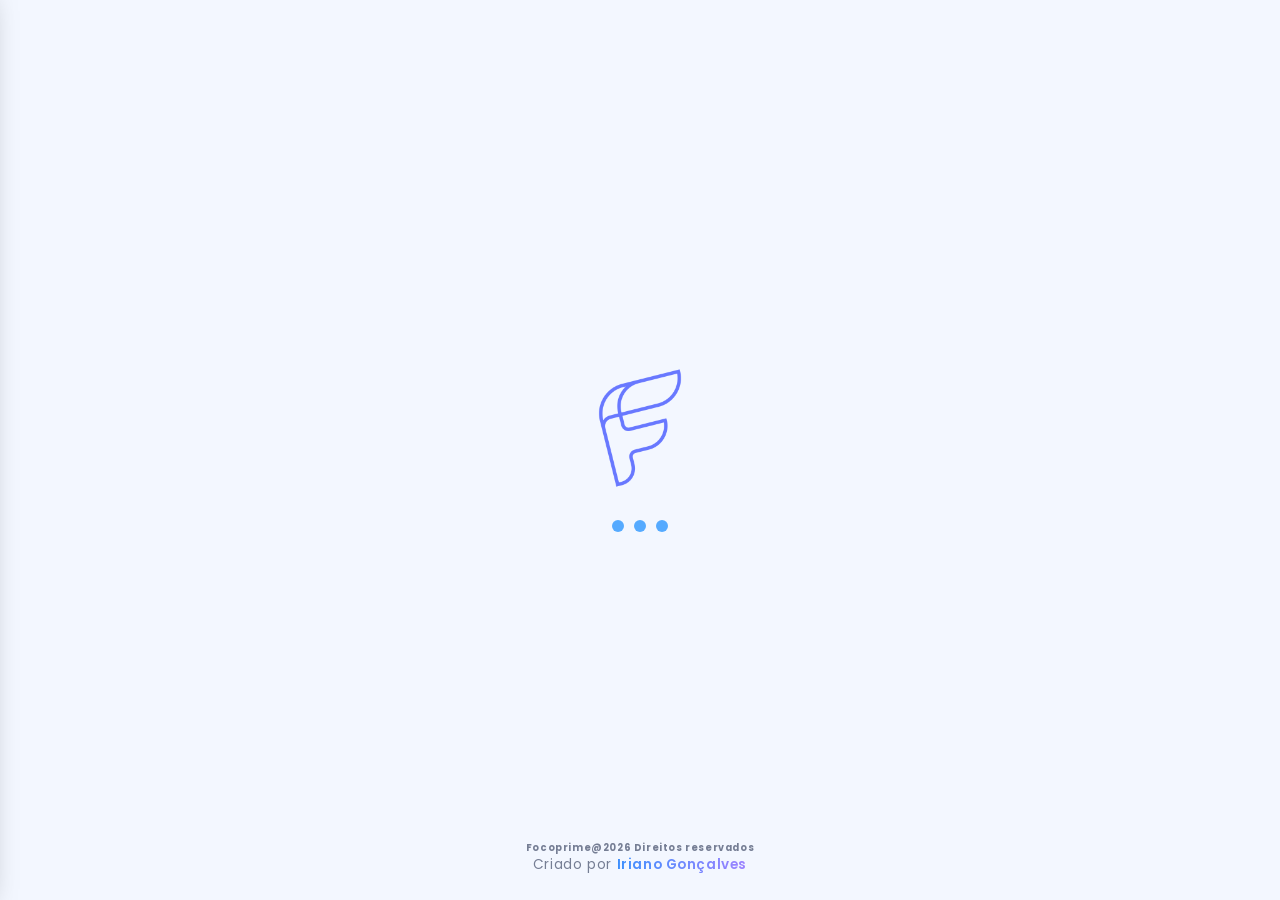
==== public/index.html @ 3df41110 "Update index.html" ====
<!DOCTYPE html>
<!-- Coding By focoprime - www.focoprime.online  -->
<html lang="pt">

<head>
  <meta charset="UTF-8" />
  <meta http-equiv="X-UA-Compatible" content="IE=edge">
  <meta name="viewport" content="width=device-width, initial-scale=1.0" />
  <title>Focoprime AI</title>
  <!-- Favicon -->
  <link rel="icon" href="images/favicon.png" type="image/png">
  <link rel="apple-touch-icon" href="images/favicon.png">
  <!--- pwa progressive web app -->
  <link rel="manifest" href="manifest.json">
  <meta name="theme-color" content="#2563eb">
  <!-- SEO + IA -->
  <meta name="description" content="FocoPrime IA é um assistente escolar inteligente criado em Moçambique para ajudar alunos com estudos, exames e aprendizagem personalizada.">
  <!-- Open Graph -->
  <meta property="og:type" content="website">
  <meta property="og:title" content="FocoPrime IA – Assistente Escolar Inteligente">
  <meta property="og:description" content="Assistente escolar criado em Moçambique para ajudar alunos com estudos, exames e aprendizagem personalizada.">
  <meta property="og:image" content="https://ai-focoprime.online/images/Preview.png">
  <meta property="og:url" content="https://ai-focoprime.online">
  <meta property="og:site_name" content="FocoPrime IA">
  <!-- Twitter / X -->
  <meta name="twitter:card" content="summary_large_image">
  <meta name="twitter:title" content="FocoPrime IA – Assistente Escolar Inteligente">
  <meta name="twitter:description" content="Aprenda melhor com a FocoPrime IA, um assistente educacional inteligente feito para estudantes.">
  <meta name="twitter:image" content="https://ai-focoprime.online/images/Preview.png">
  <!-- Anúncios do Mondiad -->
  <script async src="https://ss.mrmnd.com/ctatic/6e30348f-197b-4bac-986f-eaf7ec7bd707.js"></script>
  <!-- Linking Google Fonts For Icons -->
  <link rel="stylesheet" href="https://fonts.googleapis.com/css2?family=Material+Symbols+Rounded:opsz,wght,FILL,GRAD@32,400,0,0" />
  <link rel="stylesheet" href="style.css" />
  <link rel="stylesheet" href="https://cdnjs.cloudflare.com/ajax/libs/font-awesome/6.4.0/css/all.min.css">
  <link rel="stylesheet" href="https://cdnjs.cloudflare.com/ajax/libs/font-awesome/7.0.1/css/all.min.css" integrity="sha512-2SwdPD6INVrV/lHTZbO2nodKhrnDdJK9/kg2XD1r9uGqPo1cUbujc+IYdlYdEErWNu69gVcYgdxlmVmzTWnetw==" crossorigin="anonymous" referrerpolicy="no-referrer" />
  <!--- Link do remixicon -->
  <link href="https://cdn.jsdelivr.net/npm/remixicon@4.6.0/fonts/remixicon.css" rel="stylesheet">
  <!-- Prism.js -->
  <link rel="stylesheet" href="https://cdn.jsdelivr.net/npm/prismjs/themes/prism-tomorrow.min.css">
  <script src="https://cdn.jsdelivr.net/npm/prismjs/prism.min.js"></script>
  
  <!--- estilos css --->
  <link rel="stylesheet" href="estilos/header.css">
  <link rel="stylesheet" href="estilos/modelos.css">
  <link rel="stylesheet" href="estilos/estilos.css">
  <link rel="stylesheet" href="estilos/historias.css">
  <link rel="stylesheet" href="estilos/upgrade.css">
  <link rel="stylesheet" href="estilos/login.css">
  <link rel="stylesheet" href="estilos/sidebar.css">
  <link rel="stylesheet" href="estilos/promo.css">
  <link rel="stylesheet" href="estilos/codebloco.css">
  <link rel="stylesheet" href="estilos/userpainel.css">
  <link rel="stylesheet" href="estilos/groups.css">

  <!-- Linguagens principais -->
  <link rel="preconnect" href="https://cdnjs.cloudflare.com">
  <link rel="preconnect" href="https://cdn.jsdelivr.net">
</head>

<body>
  <!--- TOP UP BAR CABEÇALHO  --->
  
  
  <!--- CABEÇALHO FOCOPRIME  --->
  <div id="header"></div>
  
  <!--- USER PAINEL --->
  <div id="userPanelContainer"></div>
  
  <div class="container">
    
    <!--- APK RECOMENDAÇÃO  --->
    <div id="appInstallBar"></div>
    
    <div id="loginheader"></div>
    <div id="modelUsageBadge"></div>
    
    <!---======= UPGRADE MODE ====== --->
    <div id="upgradeModal" class="upgrade-modal">
      <div class="upgrade-box">
        <button class="upgrade-close" id="closeUpgrade">&times;</button>
        <!--- upgrade logótipo e ícone --->
        <div class="upgrade-header">
          <span class="upgrade-logo">
            <svg xmlns="http://www.w3.org/2000/svg"
            fill="currentColor" viewBox="0 0 24 24" >
              <!-- focoprime chat ia svg --->
              <path d="M17.31 14H9.72L5.95 2.68A1 1 0 0 0 5 2H2v2h2.28l3.54 10.63A2 2 0 0 0 9.72 16h7.59a2 2 0 0 0 1.87-1.3l2.76-7.35-1.87-.7zM10 18a2 2 0 1 0 0 4 2 2 0 1 0 0-4m7 0a2 2 0 1 0 0 4 2 2 0 1 0 0-4"></path><path d="m11.71 7.29-1.42 1.42 2.71 2.7 4.71-4.7-1.42-1.42L13 8.59z"></path>
            </svg>
          </span>
          <!--- parte do título  --->
          <div class="upgrade-title">
            <h2>Upgrade para</h2>
            <span class="pro-badge">PRO</span>
          </div>
          <!--- descrição  --->
          <p>Desbloqueie recursos avançados da FocoPrime IA e tenha acesso total a focoprime</p>
        </div>
        <!--- recursos  --->
        <ul class="upgrade-features">
          <li>
            <span class="material-symbols-rounded">image</span>
            Fotos ilimitadas
          </li>
          <li>
            <span class="material-symbols-rounded">all_inclusive</span>
            Mensagens ilimitadas
          </li>
          <li>
            <span class="material-symbols-rounded">record_voice_over</span>
            Explicação por voz
          </li>
          <li>
            <span class="material-symbols-rounded">spellcheck</span>
            Resolução de textos
          </li>
          <li>
            <span class="material-symbols-rounded">hub</span>
            Modelos ilimitados
          </li>
        </ul>
        <!--- botão do upgrade --->
        <button class="upgrade-btn">
          <span class="material-symbols-rounded">
            <svg xmlns="http://www.w3.org/2000/svg" width="24" height="24"
            fill="currentColor" viewBox="0 0 24 24" >
              <!--- focoprime iriano 2026 ícone  --->
              <path d="M20.33 3.06a1 1 0 0 0-1.11.32L16 7.4l-3.22-4.02c-.38-.47-1.18-.47-1.56 0L8 7.4 4.78 3.38c-.27-.33-.71-.46-1.11-.32S3 3.58 3 4v15c0 1.1.9 2 2 2h14c1.1 0 2-.9 2-2V4c0-.42-.27-.8-.67-.94M7.22 9.63c.38.47 1.18.47 1.56 0L12 5.61l3.22 4.02c.38.47 1.18.47 1.56 0L19 6.86v8.15H5V6.85l2.22 2.77ZM5 19.01v-2h14v2z"></path>
            </svg>
          </span>
          Fazer Upgrade Agora
        </button>
        <!--- nota focoprime (baixo) --->
        <span class="upgrade-note">
          Cancelar quando quiser • Seguro • Rápido
        </span>
      </div>
    </div>
    <!--- ====== FINAL DO POPUP (UPGRADE) ====--->
    
    <!--- ====== MODELO SELETOR MODAL ======== --->
    <div id="modelModal" class="model-modal">
      <div class="model-box">
        <!--- selecionado de modelo título --->
        <h3 class="model-title">Selecionar modelo</h3>
        <!--- lista dos modelos --->
        <div class="model-list">
          <!--- modelo v3.5 lite --->
          <div class="model-item" data-model="v3.5">
            <div class="model-info">
              <strong>FocoPrime V3.5</strong>
              <span class="badge free">Grátis</span>
            </div>
          </div>
          <!--- modelo v4.0 crack --->
          <div class="model-item" data-model="v4.0">
            <div class="model-info">
              <strong>FocoPro V4.0</strong>
              <span class="badge free">Grátis</span>
            </div>
          </div>
          <!--- modelo v5.0 premium --->
          <div class="model-item premium" data-model="v5.0">
            <div class="model-info">
              <strong>FocoPremium V5.0</strong>
              <span class="badge premium-badge">Premium</span>
            </div>
          </div>
        </div>
      </div>
    </div>
    <!--- ========= FECHAMENTO DO SELETOR ========== --->
    
    <!--- ====== LOADER DE ENTRADA ====== --->
    <div id="ai-loader" class="ai-loader">
      <div class="loader-logo">
        <img src="images/entrada.png" alt="FocoPrime" />
      </div>
      <div class="loader-dots">
        <span></span>
        <span></span>
        <span></span>
      </div>
      <!--- Assinatura --->
      <div class="loader-signature">
        Criado por <strong>Iriano Gonçalves</strong>
      </div>
      <div class="loader-parag">
        <strong>Focoprime@2026 Direitos reservados</strong>
      </div>
    </div>
    <!--- ========== FECHAMENTO =========== --->
    
    <!--- ====== MENU SIDEBAR PRINCIPAL ====== --->
    <div id="sideMenu" class="side-menu">
      <!--- lista do sidebar --->
      <ul class="side-menu-list">
        <li class="side-item" id="newChatBtn">
          <span class="material-symbols-rounded"><i class="ri-chat-smile-ai-fill"></i></span>
          <span>Nova</span>
        </li>
        <!--- historias  --->
        <li class="side-item" id="openHistoryBtn">
          <span class="material-symbols-rounded">
            <svg xmlns="http://www.w3.org/2000/svg" width="24" height="24"
            fill="currentColor" viewBox="0 0 24 24" >
              <!--- ícone focoprime (historias) --->
              <path d="M21.21 8.11c-.25-.59-.56-1.16-.92-1.7-.36-.53-.77-1.03-1.22-1.48s-.95-.86-1.48-1.22c-.54-.36-1.11-.67-1.7-.92-.6-.26-1.24-.45-1.88-.58-1.31-.27-2.72-.27-4.03 0-.64.13-1.27.33-1.88.58-.59.25-1.16.56-1.7.92-.53.36-1.03.77-1.48 1.22-.17.17-.32.35-.48.52L1.99 3v6h6L5.86 6.87c.15-.18.31-.36.48-.52.36-.36.76-.69 1.18-.98.43-.29.89-.54 1.36-.74.48-.2.99-.36 1.5-.47 1.05-.21 2.18-.21 3.23 0 .51.11 1.02.26 1.5.47.47.2.93.45 1.36.74.42.29.82.62 1.18.98s.69.76.98 1.18c.29.43.54.89.74 1.36.2.48.36.99.47 1.5.11.53.16 1.07.16 1.61a7.85 7.85 0 0 1-.63 3.11c-.2.47-.45.93-.74 1.36-.29.42-.62.82-.98 1.18s-.76.69-1.18.98c-.43.29-.89.54-1.36.74-.48.2-.99.36-1.5.47-1.05.21-2.18.21-3.23 0a8 8 0 0 1-1.5-.47c-.47-.2-.93-.45-1.36-.74-.42-.29-.82-.62-1.18-.98s-.69-.76-.98-1.18c-.29-.43-.54-.89-.74-1.36-.2-.48-.36-.99-.47-1.5A8 8 0 0 1 3.99 12h-2c0 .68.07 1.35.2 2.01.13.64.33 1.27.58 1.88.25.59.56 1.16.92 1.7.36.53.77 1.03 1.22 1.48s.95.86 1.48 1.22c.54.36 1.11.67 1.7.92.6.26 1.24.45 1.88.58.66.13 1.33.2 2.01.2s1.36-.07 2.01-.2c.64-.13 1.27-.33 1.88-.58.59-.25 1.16-.56 1.7-.92.53-.36 1.03-.77 1.48-1.22s.86-.95 1.22-1.48c.36-.54.67-1.11.92-1.7.26-.6.45-1.24.58-1.88.13-.66.2-1.34.2-2.01s-.07-1.35-.2-2.01c-.13-.64-.33-1.27-.58-1.88Z"/><path d="M11 7v6h6v-2h-4V7z"/>
            </svg>
          </span>
          <span>Histórico</span>
        </li>
        <!--- texte Inteligentes--->
        <li class="side-item texte">
          <span class="material-symbols-rounded">
            <svg xmlns="http://www.w3.org/2000/svg" width="24" height="24"
            fill="currentColor" viewBox="0 0 24 24" >
              <!--- ícone focoprime  --->
              <path d="m21.09,7.33c1.22-1.22,1.22-3.2,0-4.41-1.22-1.22-3.2-1.22-4.41,0L7.8,11.78c-.71.06-1.41.27-2.01.64-1.17.72-1.81,1.89-1.81,3.29,0,.3.02.59.04.86.08,1.03.11,1.42-1.47,2.21-.32.16-.53.47-.55.82-.02.35.14.69.43.89,1,.69,2.76,1.49,4.62,1.49,1.35,0,2.74-.42,3.92-1.6,1.12-1.12,1.71-2.85,1.55-4.49l8.56-8.56Zm-3-3c.44-.44,1.15-.44,1.59,0s.44,1.15,0,1.58l-7.86,7.86c-.4-.63-.96-1.15-1.65-1.52l7.92-7.92Zm-8.53,14.64c-1.44,1.44-3.31,1.1-4.58.61,1.09-.98,1.13-1.99,1.04-3.16-.02-.22-.04-.46-.04-.71,0-.7.29-1.23.86-1.59.68-.42,1.66-.49,2.31-.16.65.32.99.81,1.18,1.28l-.05.05.1.1c.05.16.09.32.12.47.18,1.09-.22,2.37-.96,3.11Z"/><path d="m2.32,6.49l2.21.98.98,2.21c.09.19.28.32.49.32s.4-.12.49-.32l.98-2.21,2.21-.98c.19-.09.32-.28.32-.49s-.12-.4-.32-.49l-2.21-.98-.98-2.21c-.08-.19-.27-.32-.48-.32-.21-.02-.4.12-.49.31l-.99,2.14-2.23,1.07c-.19.09-.3.28-.3.49s.13.39.32.48Z"/><path d="m21.76,18.63l-1.66-.74-.74-1.66c-.06-.14-.21-.24-.36-.24-.16-.01-.3.09-.37.23l-.74,1.6-1.67.8c-.14.07-.23.21-.23.37,0,.16.1.3.24.36l1.66.74.74,1.66c.06.14.21.24.37.24s.3-.09.37-.24l.74-1.66,1.66-.74c.14-.06.24-.21.24-.37s-.09-.3-.24-.37Z"/>
            </svg>
          </span>
          <span>Textes</span>
        </li>
        <!--- Definições --->
        <li class="side-item">
          <span class="material-symbols-rounded">
            <svg  xmlns="http://www.w3.org/2000/svg" width="24" height="24"  
            fill="currentColor" viewBox="0 0 24 24" >
              <!--Boxicons v3.0.8 https://boxicons.com | License  https://docs.boxicons.com/free-->
              <path d="M20 3H4c-1.1 0-2 .9-2 2v14c0 1.1.9 2 2 2h16c1.1 0 2-.9 2-2V5c0-1.1-.9-2-2-2M9.54 9 6.87 5h2.6l2.67 4zm5 0-2.67-4h2.6l2.67 4zM4 5h.46l2.67 4H4zm0 14v-8h16V9h-.46l-2.67-4H20v14z"></path><path d="m10 18 5-3-5-3z"></path>
            </svg>
          </span>
          <span>videos</span>
        </li>
        <!--- novidades --->
        <li class="side-item" onclick="location.href='news/news.html'">
          <span class="material-symbols-rounded">
            <svg xmlns="http://www.w3.org/2000/svg" width="24" height="24"
            fill="currentColor" viewBox="0 0 24 24" >
              <!--- ícone focoprime --->
              <path d="M18.5 10H22v2h-3.5zm.05-1.17 1.5-1 1.5-1L21 6l-.55-.83-1.5 1-1.5 1L18 8zm0 4.34L18 14l-.55.83 1.5 1 1.5 1L21 16l.55-.83-1.5-1zM15 8.18V4c0-.37-.2-.71-.53-.88s-.72-.15-1.03.05L7.69 7h-1.7c-2.21 0-4 1.79-4 4 0 1.52.86 2.82 2.1 3.5l1.94 6.77 1.92-.55-1.64-5.73h1.37l5.75 3.83c.17.11.36.17.55.17.16 0 .32-.04.47-.12.33-.17.53-.51.53-.88v-4.18c1.16-.41 2-1.51 2-2.82s-.84-2.4-2-2.82Zm-2 7.95-4.45-2.96A1 1 0 0 0 8 13H6c-1.1 0-2-.9-2-2s.9-2 2-2h2c.2 0 .39-.06.55-.17L13 5.87z"></path>
            </svg>
          </span>
          <span>Novidades</span>
        </li>
      </ul>
      <!--- botão de definições --->
      <button id="sideLogoutBtn" class="logout-btn side-logout" class="side-menu-footer">
        <span class="material-symbols-rounded">
          <svg  xmlns="http://www.w3.org/2000/svg" width="24" height="24"  
          fill="currentColor" viewBox="0 0 24 24" >
            <!--- focoprime iriano icones www.ai-focoprime.online --->
            <path d="M12 8c-2.21 0-4 1.79-4 4s1.79 4 4 4 4-1.79 4-4-1.79-4-4-4m0 6c-1.08 0-2-.92-2-2s.92-2 2-2 2 .92 2 2-.92 2-2 2"></path><path d="m20.42 13.4-.51-.29c.05-.37.08-.74.08-1.11s-.03-.74-.08-1.11l.51-.29c.96-.55 1.28-1.78.73-2.73l-1-1.73a2.006 2.006 0 0 0-2.73-.73l-.53.31c-.58-.46-1.22-.83-1.9-1.11v-.6c0-1.1-.9-2-2-2h-2c-1.1 0-2 .9-2 2v.6c-.67.28-1.31.66-1.9 1.11l-.53-.31c-.96-.55-2.18-.22-2.73.73l-1 1.73c-.55.96-.22 2.18.73 2.73l.51.29c-.05.37-.08.74-.08 1.11s.03.74.08 1.11l-.51.29c-.96.55-1.28 1.78-.73 2.73l1 1.73c.55.95 1.77 1.28 2.73.73l.53-.31c.58.46 1.22.83 1.9 1.11v.6c0 1.1.9 2 2 2h2c1.1 0 2-.9 2-2v-.6a8.7 8.7 0 0 0 1.9-1.11l.53.31c.95.55 2.18.22 2.73-.73l1-1.73c.55-.96.22-2.18-.73-2.73m-2.59-2.78c.11.45.17.92.17 1.38s-.06.92-.17 1.38a1 1 0 0 0 .47 1.11l1.12.65-1 1.73-1.14-.66c-.38-.22-.87-.16-1.19.14-.68.65-1.51 1.13-2.38 1.4-.42.13-.71.52-.71.96v1.3h-2v-1.3c0-.44-.29-.83-.71-.96-.88-.27-1.7-.75-2.38-1.4a1.01 1.01 0 0 0-1.19-.15l-1.14.66-1-1.73 1.12-.65c.39-.22.58-.68.47-1.11-.11-.45-.17-.92-.17-1.38s.06-.93.17-1.38A1 1 0 0 0 5.7 9.5l-1.12-.65 1-1.73 1.14.66c.38.22.87.16 1.19-.14.68-.65 1.51-1.13 2.38-1.4.42-.13.71-.52.71-.96v-1.3h2v1.3c0 .44.29.83.71.96.88.27 1.7.75 2.38 1.4.32.31.81.36 1.19.14l1.14-.66 1 1.73-1.12.65c-.39.22-.58.68-.47 1.11Z"></path>
          </svg>
        </span>
        <span>Sair</span>
      </button>
    </div>
    <!--- menu overlay --->
    <div id="menuOverlay" class="menu-overlay"></div>
    <!--- ====== FECHAMENTO DO SIDEMENU ===== --->
    
    <!--- ========== HISTÓRICO SIDEBAR ========== --->
    <div id="historySidebar" class="history-sidebar">
      <div class="history-header">
        <div class="search-wrapper">
          <input type="text" id="historySearch" placeholder="Pesquisar conversas...">
          <button class="search-icon">
            <!--- ícone svg de pesquisa --->
            <svg xmlns="http://www.w3.org/2000/svg" width="20" height="20" fill="currentColor" viewBox="0 0 24 24">
              <path d="M10 2a8 8 0 105.29 14.29l5.35 5.36 1.41-1.41-5.36-5.35A8 8 0 0010 2zm0 2a6 6 0 110 12 6 6 0 010-12z"/>
            </svg>
          </button>
          <!-- id -->
          <div id="userUsagePanel"></div>
        </div>
      </div>
      <div id="historyList" class="history-list"></div>
    </div>
    <div id="historyOverlay" class="history-overlay"></div>
    <!--- ============== FECHAMENTO DO HISTÓRICO ========= --->

    <!--- ====== APP HEADER ====== --->
    <div id="appheader"></div>
    <script>
      fetch("components/appheader.html")
      .then(res => res.text())
      .then(data => {
        document.getElementById("appheader").innerHTML = data;
      });
    </script>
    <!--- ====== FECHAMENTO DO APP HEADER ====== --->
    
    <!--- ====== LOGIN MODAL GOOGLE/EMAIL (REQUERIDO) ======= --->
    <div id="loginSuccessBar" class="login-success-bar">
      <i class="ri-check-line"></i>
      <span id="loginSuccessText">Login efetuado com sucesso!</span>
    </div>
    <!--- ===== LOGIN MODA POPUP ===== --->
    <div id="loginModal" class="login-modal">
      <div class="login-box">
        <!--- barra de erro profissional --->
        <div id="loginErrorBar" class="login-error-bar">
          <i class="ri-error-warning-fill"></i>
          <span id="loginErrorText">Erro ao iniciar sessão</span>
        </div>
        <!--- botão de fechar popUp --->
        <span class="login-close" id="closeLoginModal">
          <span class="material-symbols-rounded">close</span>
        </span>
        <!--- Cabeçalho --->
        <img src="images/Logo.png" class="login-logo" />
        <h2 id="loginTitle">Bem vindo a FocoPrime</h2>
        <p id="loginSubtitle">Entrar com a sua conta</p>
        <!--- ========== LOGIN VIEW ========== --->
        <div id="loginView">
          <div class="password-container">
            <input type="email" id="emailInput" placeholder="Email" class="input-premium">
            <input type="password" id="passwordInput" placeholder="Senha" class="input-premium">
            <i class="ri-eye-line password-toggle" id="toggleLoginPassword"></i>
          </div>
          <!--- Esqueceu a senha? --->
          <p class="forgot-password">
            <span id="forgotPasswordBtn">
              Esqueceu a senha?
            </span>
          </p>
          <!--- Botão de entrar --->
          <button id="emailLoginBtn" class="btn-premium">
            <svg  xmlns="http://www.w3.org/2000/svg" width="24" height="24"  
            fill="currentColor" viewBox="0 0 24 24" >
              <!--- Focoprime icones svg de email --->
              <path d="M20 4H4c-1.1 0-2 .9-2 2v12c0 1.1.9 2 2 2h16c1.1 0 2-.9 2-2V6c0-1.1-.9-2-2-2m0 2v.51l-8 6.22-8-6.22V6zM4 18V9.04l7.39 5.74c.18.14.4.21.61.21s.43-.07.61-.21L20 9.03v8.96H4Z"></path>
            </svg>
            Entrar com Email
          </button>
          <!--- Botão continuar com a Google --->
          <button id="googleLoginBtn" class="btn-google">
            <svg class="google-icon" viewBox="0 0 48 48" xmlns="http://www.w3.org/2000/svg">
              <path fill="#EA4335" d="M24 9.5c3.54 0 6.69 1.22 9.18 3.6l6.85-6.85C35.92 2.36 30.39 0 24 0 14.61 0 6.43 5.4 2.39 13.29l7.98 6.2C12.19 13.24 17.66 9.5 24 9.5z"/>
              <path fill="#4285F4" d="M46.1 24.5c0-1.64-.15-3.21-.43-4.73H24v9.02h12.4c-.53 2.87-2.14 5.31-4.56 6.95l7.08 5.5C43.96 37.01 46.1 31.33 46.1 24.5z"/>
              <path fill="#FBBC05" d="M10.37 28.49c-.48-1.44-.75-2.98-.75-4.49s.27-3.05.75-4.49l-7.98-6.2C.86 16.53 0 20.13 0 24s.86 7.47 2.39 10.69l7.98-6.2z"/>
              <path fill="#34A853" d="M24 48c6.39 0 11.75-2.11 15.67-5.74l-7.08-5.5c-1.97 1.32-4.49 2.09-8.59 2.09-6.34 0-11.81-3.74-13.63-9.99l-7.98 6.2C6.43 42.6 14.61 48 24 48z"/>
            </svg>
            Continuar com Google
          </button>
          <!--- Ainda não tens conta? --->
          <p class="switch-text">
            Ainda não tens conta?
            <span id="showRegister">Criar conta</span>
          </p>
        </div>
        <!---=============== REGISTER VIEW ============--->
        <div id="registerView" style="display: none;">
          <!--- Avatar Upload --->
          <div class="avatar-upload">
            <input type="file" id="photoInput" accept="image/*" hidden>
            <img src="images/user-placeholder.png" id="previewPhoto">
            <button type="button" id="changePhotoBtn">
              <i class="ri-camera-line"></i>
            </button>
          </div>
          
          <!-- Aviso tamanho -->
<p class="avatar-info">
  A imagem deve ter no máximo 1MB
</p>

<!-- Erro tamanho -->
<div id="avatarError" class="avatar-error">
  <i class="ri-error-warning-fill"></i>
  <span>Impossível colocar essa imagem. É maior que 1MB.</span>
</div>
          
          <!--- barras dos emets --->
          <input type="text" id="registerName" placeholder="Nome completo" class="input-premium">
          <input type="email" id="registerEmail" placeholder="Email" class="input-premium">
          <div class="password-container">
            <input type="password" id="registerPassword" placeholder="Senha" class="input-premium">
            <i class="ri-eye-line password-toggle" id="toggleRegisterPassword"></i>
          </div>
          <!--- botão criar conta --->
          <button id="emailRegisterBtn" class="btn-premium">
            Criar conta
          </button>
          <!--- já tens conta? --->
          <p class="switch-text">
            Já tens conta?
            <span id="showLogin">Entrar</span>
          </p>
        </div>
        <!--- ===== Login terms ===== --->
        <span class="login-terms">
          Ao continuar, você aceita as nossas
          <a href="#"><strong>Políticas de privacidade</strong></a>
        </span>
      </div>
    </div>
    <!--- ====== FECHAMENTO DO LOGIN (ID) ====== --->
    
    <!--- ====== SUGESTÕES ====== --->
    <div id="sugere"></div>
    <!--- ====== FECHAMENTO ===== --->
    
    
    <!-- Chats -->
    <div class="chats-container"></div>
    
    <!-- Prompt Input -->
    <div class="prompt-container">
      <div class="prompt-wrapper">
        <form action="#" class="prompt-form">
          <input type="text" placeholder="Perguntar á focoprime" class="prompt-input" required />
          <div class="prompt-actions">
            <!-- File Upload Wrapper -->
            <div class="file-upload-wrapper">
              <img src="#" class="file-preview" />
              <input id="file-input" type="file" accept="image/*, .pdf, .txt, .csv" hidden />
              <button type="button" class="file-icon material-symbols-rounded">description</button>
              <button id="cancel-file-btn" type="button" class="material-symbols-rounded">close</button>
              <button id="add-file-btn" type="button" class="material-symbols-rounded">
                <svg  xmlns="http://www.w3.org/2000/svg" width="24" height="24"
                fill="currentColor" viewBox="0 0 24 24" >
                  <!--- focoprime 2026 --->
                  <path d="m5 17.41 3-3 1.29 1.29c.39.39 1.02.39 1.41 0l5.29-5.29 3 3V14h2V5c0-1.1-.9-2-2-2H5c-1.1 0-2 .9-2 2v14c0 1.1.9 2 2 2h8v-2H5zM19 5v5.59L16.71 8.3a.996.996 0 0 0-1.41 0l-5.29 5.29-1.29-1.29a.996.996 0 0 0-1.41 0l-2.29 2.29V5h14Z"></path><path d="M8.5 7a1.5 1.5 0 1 0 0 3 1.5 1.5 0 1 0 0-3m13.22 11.07-1.94-.86-.86-1.94a.46.46 0 0 0-.42-.28c-.19-.02-.35.1-.43.27l-.86 1.87-1.95.94c-.16.08-.27.25-.26.43 0 .18.11.35.28.42l1.94.86.86 1.94a.471.471 0 0 0 .86 0l.86-1.94 1.94-.86a.471.471 0 0 0 0-.86Z"></path>
                </svg>
              </button>
            </div>
            
            <!-- Send Prompt and Stop Response Buttons -->
            <button id="stop-response-btn" type="button" class="material-symbols-rounded">stop_circle</button>
            <button id="send-prompt-btn" class="material-symbols-rounded">arrow_upward</button>
          </div>
        </form>
        
        <!-- Theme and Delete Chats Buttons -->
        <button id="theme-toggle-btn" class="material-symbols-rounded">light_mode</button>
        <button id="delete-chats-btn" class="material-symbols-rounded menu-icon">
          <svg  xmlns="http://www.w3.org/2000/svg" width="24" height="24"  
fill="currentColor" viewBox="0 0 24 24" >
<!--Boxicons v3.0.8 https://boxicons.com | License  https://docs.boxicons.com/free-->
<path d="M12 11c1.71 0 3-1.29 3-3s-1.29-3-3-3-3 1.29-3 3 1.29 3 3 3m0-4c.6 0 1 .4 1 1s-.4 1-1 1-1-.4-1-1 .4-1 1-1m1 5h-2c-2.76 0-5 2.24-5 5v.5c0 .83.67 1.5 1.5 1.5h9c.83 0 1.5-.67 1.5-1.5V17c0-2.76-2.24-5-5-5m-5 5c0-1.65 1.35-3 3-3h2c1.65 0 3 1.35 3 3zm-1.5-6c.47 0 .9-.12 1.27-.33a5.03 5.03 0 0 1-.42-4.52C7.09 6.06 6.8 6 6.5 6 5.06 6 4 7.06 4 8.5S5.06 11 6.5 11m-.39 1H5.5C3.57 12 2 13.57 2 15.5v1c0 .28.22.5.5.5H4c0-1.96.81-3.73 2.11-5m11.39-1c1.44 0 2.5-1.06 2.5-2.5S18.94 6 17.5 6c-.31 0-.59.06-.85.15a5.03 5.03 0 0 1-.42 4.52c.37.21.79.33 1.27.33m1 1h-.61A6.97 6.97 0 0 1 20 17h1.5c.28 0 .5-.22.5-.5v-1c0-1.93-1.57-3.5-3.5-3.5"></path>
</svg>
        </button>
      </div>
    </div>
    
    <!--- ======= TOAST DE NOTIFICAÇÃO DO LOGIN ======== --->
    <!--- ============================================== --->
    <div id="toast" class="toast">
      <div class="toast-content">
        <i class="fa-brands fa-google toast-icon"></i>
        <span id="toastMessage"></span>
      </div>
    </div>
  </div>
  <!--- ========== FECHAMENTO ============= --->
  
  <!-- GROUP CHAT MODAL -->
<div id="groupChatModal" class="group-chat-modal">
  <div class="group-chat-box">
    
    <div class="group-header">
      <h3>Chat da Comunidade</h3>
      <button id="closeGroupChat">✕</button>
    </div>

    <div id="groupMessages" class="group-messages"></div>

    <div class="group-input">
      
      <!-- Barra de resposta -->
      <div class="group-input-container">
  <!-- Preview da resposta -->
  <div id="replyPreview" class="group-reply-preview" style="display: none;">
    <span id="replyText"></span>
    <button id="cancelReply">✕</button>
  </div>

  <!-- Input + botão enviar -->
  <div class="group-input-inner">
    <input type="text" id="groupMessageInput" class="prompt-input" placeholder="Escrever mensagem...">
    <button id="sendGroupMessage" class="material-symbols-rounded">arrow_upward</button>
  </div>
</div>
</div>
  </div>
</div>
  
  <script>
    if ("serviceWorker" in navigator) {
      navigator.serviceWorker.register("sw.js")
      .then(() => console.log("PWA ativa"))
      .catch(err => console.log("Erro PWA:", err));
    }
  </script>
  <!--- ======== FECHAMENTO ============= --->

  
  <!--- prism js --->
  <script src="https://cdn.jsdelivr.net/npm/prismjs/components/prism-html.min.js"></script>
  <script src="https://cdn.jsdelivr.net/npm/prismjs/components/prism-css.min.js"></script>
  <script src="https://cdn.jsdelivr.net/npm/prismjs/components/prism-javascript.min.js"></script>
  
  <script type="module" src="scripts/init.js"></script>
  <script src="script.js"></script>
  <script src="scripts/load.js"></script>
  <script src="scripts/apk.js"></script>
  <script src="scripts/historias.js"></script>
  <script src="https://cdnjs.cloudflare.com/ajax/libs/jspdf/2.5.1/jspdf.umd.min.js"></script>
  <script src="https://cdn.jsdelivr.net/npm/marked/marked.min.js"></script>
</body>

  </html>
---- public/style.css ----
/* Import Google Font - Poppins */
@import url("https://fonts.googleapis.com/css2?family=Poppins:wght@400;500;600&display=swap");

* {
  margin: 0;
  padding: 0;
  box-sizing: border-box;
  font-family: "Poppins", sans-serif;
}

:root {
  /* Dark theme colors */
  --text-color: #edf3ff;
  --subheading-color: #97a7ca;
  --placeholder-color: #c3cdde;
  --primary-color: #101623;
  --secondary-color: #283045;
  --secondary-hover-color: #333e58;
  --scrollbar-color: #626a7f;
}

body.light-theme {
  /* Light theme colors */
  --text-color: #090c13;
  --subheading-color: #7b8cae;
  --placeholder-color: #606982;
  --primary-color: #f3f7ff;
  --secondary-color: #dce6f9;
  --secondary-hover-color: #d2ddf2;
  --scrollbar-color: #a2aac2;
}

body {
  color: var(--text-color);
  background: var(--primary-color);
}

.logo img {
    height: 50px;
}

/*===== Ivones soviais =====*/
.social-container {
  gap: 30px;
  background: linear-gradient(to right, #1d7efd, #8f6fff);
  padding: 10px;
  border-radius: 20px;
  box-shadow: 0 8px 30px rgba(0, 0, 0, 0.2);
}

.social-icon {
  color: white;
  font-size: 20px;
  text-decoration: none;
  position: relative;
  transition: all 0.3s ease;
}

.social-icon:hover {
  transform: scale(1.2);
}

/* Individual glowing effects */
.facebook:hover {
  color: #3b5998;
  text-shadow: 0 0 10px #3b5998, 0 0 20px blue, 0 0 30px mediumblue;
}

.instagram:hover {
  color: #e4405f;
  text-shadow: 0 0 10px #e4405f, 0 0 20px #e4405f, 0 0 30px #e4405f;
}

.snapchat:hover {
  color: #fffc00;
  text-shadow: 0 0 10px #fffc00, 0 0 20px #fffc00, 0 0 30px #fffc00;
}

.tiktok:hover {
  color: #69c9d0;
  text-shadow: 0 0 10px #69c9d0, 0 0 20px #69c9d0, 0 0 30px #69c9d0;
}

.whatsapp {
  color: #25d366;
  transition: all 0.5s ease;
}

.whatsapp:hover {
  color: #25d366;
  text-shadow: 0 0 15px #25d366, 0 0 30px #25d366, 0 0 45px #25d366;
  transform: scale(1.3);
}

.container {
  overflow-y: auto;
  padding: 32px 0 60px;
  height: calc(100vh - 127px);
  scrollbar-color: var(--scrollbar-color) transparent;
}

.container :where(.app-header, .suggestions, .message, .prompt-wrapper) {
  position: relative;
  margin: 0 auto;
  width: 100%;
  padding: 0 20px;
  max-width: 990px;
}

.container .app-header {
  margin-top: 3vh;
}

.app-header .heading {
  width: fit-content;
  font-size: 3rem;
  background: linear-gradient(to right, #1d7efd, #8f6fff);
  -webkit-background-clip: text;
  -webkit-text-fill-color: transparent;
}

.app-header .sub-heading {
  font-size: 2.6rem;
  margin-top: -5px;
  color: var(--subheading-color);
}

.container .suggestions {
  width: 100%;
  list-style: none;
  display: flex;
  gap: 15px;
  margin-top: 9.5vh;
  overflow-x: auto;
  scroll-snap-type: x mandatory;
  scrollbar-width: none;
}

body.chats-active .container :where(.app-header, .suggestions) {
  display: none;
}

.suggestions .suggestions-item {
  cursor: pointer;
  padding: 18px;
  width: 228px;
  flex-shrink: 0;
  display: flex;
  scroll-snap-align: center;
  flex-direction: column;
  align-items: flex-end;
  border-radius: 12px;
  justify-content: space-between;
  background: var(--secondary-color);
  transition: 0.3s ease;
}

.suggestions .suggestions-item:hover {
  background: var(--secondary-hover-color);
}

.suggestions .suggestions-item .text {
  font-size: 1.1rem;
}

.suggestions .suggestions-item .icon {
  width: 45px;
  height: 45px;
  display: flex;
  font-size: 1.4rem;
  margin-top: 35px;
  align-self: flex-end;
  align-items: center;
  border-radius: 50%;
  justify-content: center;
  color: #1d7efd;
  background: var(--primary-color);
}

.suggestions .suggestions-item:nth-child(2) .icon {
  color: #28a745;
}

.suggestions .suggestions-item:nth-child(3) .icon {
  color: #ffc107;
}

.suggestions .suggestions-item:nth-child(4) .icon {
  color: #6f42c1;
}

.container .chats-container {
  display: flex;
  gap: 20px;
  flex-direction: column;
}

.chats-container .message {
  display: flex;
  gap: 11px;
  align-items: center;
}

.chats-container .message .avatar {
  width: 26px;
  height: 26px;
  flex-shrink: 0;
  align-self: flex-start;
  border-radius: 7px;
  padding: 6px;
  margin-right: -7px;
  background: linear-gradient(to right, #1d7efd, #8f6fff);
  border: 1px solid var(--secondary-hover-color);
}

.chats-container .message.loading .avatar {
  animation: rotate 3s linear infinite;
}

@keyframes rotate {
  100% {
    transform: rotate(360deg);
  }
}

.chats-container .message .message-text {
  padding: 3px 6px;
  word-wrap: break-word;
  white-space: pre-line;
}

.chats-container .bot-message {
  margin: 9px auto;
}

.chats-container .user-message {
  flex-direction: column;
  align-items: flex-end;
}

.chats-container .user-message .message-text {
  padding: 12px 16px;
  max-width: 75%;
  background: var(--secondary-color);
  border-radius: 13px 13px 3px 13px;
}

.chats-container .user-message .img-attachment {
  margin-top: -7px;
  width: 50%;
  border-radius: 13px 3px 13px 13px;
}

.chats-container .user-message .file-attachment {
  display: flex;
  gap: 6px;
  align-items: center;
  padding: 10px;
  margin-top: -7px;
  border-radius: 13px 3px 13px 13px;
  background: var(--secondary-color);
}

.chats-container .user-message .file-attachment span {
  color: #1d7efd;
}

.container .prompt-container {
  position: fixed;
  width: 100%;
  left: 0;
  bottom: 0;
  padding: 16px 0;
  background: var(--primary-color);
}

.prompt-container :where(.prompt-wrapper, .prompt-form, .prompt-actions) {
  display: flex;
  gap: 12px;
  height: 56px;
  align-items: center;
}

.prompt-container .prompt-form {
  height: 100%;
  width: 100%;
  border-radius: 130px;
  background: var(--secondary-color);
}

.prompt-form .prompt-input {
  width: 100%;
  height: 100%;
  background: none;
  outline: none;
  border: none;
  font-size: 1rem;
  color: var(--text-color);
  padding-left: 24px;
}


.prompt-form .prompt-input::placeholder {
  color: var(--placeholder-color);
}

.prompt-wrapper button {
  width: 56px;
  height: 100%;
  flex-shrink: 0;
  cursor: pointer;
  border-radius: 50%;
  font-size: 1.4rem;
  border: none;
  color: var(--text-color);
  background: var(--secondary-color);
  transition: 0.3s ease;
}

.prompt-wrapper :is(button:hover, #cancel-file-btn, .file-icon) {
  background: var(--secondary-hover-color);
}

.prompt-form .prompt-actions {
  gap: 5px;
  margin-right: 7px;
}

.prompt-wrapper .prompt-form :where(.file-upload-wrapper, button, img) {
  position: relative;
  height: 45px;
  width: 45px;
}

.prompt-form .prompt-actions #send-prompt-btn {
  color: #fff;
  display: none;
  background: #1d7efd;
}

.prompt-form .prompt-input:valid~.prompt-actions #send-prompt-btn {
  display: block;
}

.prompt-form #send-prompt-btn:hover {
  background: #0264e3;
}

.prompt-form .file-upload-wrapper :where(button, img) {
  display: none;
  border-radius: 50%;
  object-fit: cover;
  position: absolute;
}

.prompt-form .file-upload-wrapper.active #add-file-btn {
  display: none;
}

.prompt-form .file-upload-wrapper #add-file-btn,
.prompt-form .file-upload-wrapper.active.img-attached img,
.prompt-form .file-upload-wrapper.active.file-attached .file-icon,
.prompt-form .file-upload-wrapper.active:hover #cancel-file-btn {
  display: block;
}

.prompt-form :is(#stop-response-btn:hover, #cancel-file-btn) {
  color: #d62939;
}

.prompt-wrapper .prompt-form .file-icon {
  color: #1d7efd;
}

.prompt-form #stop-response-btn,
body.bot-responding .prompt-form .file-upload-wrapper {
  display: none;
}

body.bot-responding .prompt-form #stop-response-btn {
  display: block;
}

.prompt-container .disclaimer-text {
  font-size: 0.9rem;
  text-align: center;
  padding: 16px 20px 0;
  color: var(--placeholder-color);
}

/* Responsive media query code for small screens */
@media (max-width: 768px) {
  .container {
    padding: 20px 0 100px;
  }
  
  .app-header :is(.heading, .sub-heading) {
    font-size: 2rem;
    line-height: 1.4;
  }
  
  .app-header .sub-heading {
    font-size: 1.7rem;
  }
  
  .container .chats-container {
    gap: 15px;
  }
  
  .chats-container .bot-message {
    margin: 4px auto;
  }
  
  .prompt-container :where(.prompt-wrapper, .prompt-form, .prompt-actions) {
    gap: 8px;
    height: 53px;
  }
  
  .prompt-container button {
    width: 53px;
  }
  
  .prompt-form :is(.file-upload-wrapper, button, img) {
    height: 42px;
    width: 42px;
  }
  
  .prompt-form .prompt-input {
    padding-left: 20px;
  }
  
  .prompt-form .file-upload-wrapper.active #cancel-file-btn {
    opacity: 0;
  }
  
  .prompt-wrapper.hide-controls :where(#theme-toggle-btn, #delete-chats-btn) {
    display: none;
  }
}

.bookmart {
  background: none;
  padding: 20px;
  color: #000;
}

.message-time {
  font-size: 0.75rem;
  opacity: 0.6;
  margin-bottom: 3px;
  display: block;
}

/* Hora do usuário (alinhada à direita) */
.user-message .message-time {
  text-align: right;
  margin-right: 6px;
}

/* Hora do bot (alinhada à esquerda) */
.bot-message .message-time {
  text-align: left;
  margin-left: 7px; /* alinha com o texto, não com o avatar */
}

/* Container do bot */
.bot-content {
  display: flex;
  flex-direction: column;
}

/* ===== Message Actions ===== */
.message-actions {
  display: flex;
  gap: 8px;
  margin-top: 4px;
  opacity: 0;
  transition: opacity 0.3s ease;
}

/* Mostrar ao passar o mouse (desktop) */
.bot-message:hover .message-actions {
  opacity: 1;
}

/* Sempre visível no mobile */
@media (max-width: 768px) {
  .message-actions {
    opacity: 1;
  }
}

.action-btn {
  background: none;
  border: none;
  cursor: pointer;
  font-size: 0.85rem;
  color: var(--placeholder-color);
  padding: 4px;
  transition: transform 0.2s, color 0.2s;
}

.action-btn:hover {
  transform: scale(1.15);
  color: var(--text-color);
}

/* Feedback visual */
.action-btn.like.active {
  color: #28a745;
}

.action-btn.dislike.active {
  color: #d62939;
    }

/* =======================
   LOADER DE ENTRADA
======================= */
.ai-loader {
  position: fixed;
  top: 0;
  left: 0;
  width: 100%;
  height: 100%;
  background: var(--primary-color);
  display: flex;
  flex-direction: column;
  justify-content: center;
  align-items: center;
  z-index: 9999;
  opacity: 1;
  transition: opacity 0.6s ease;
}

.ai-loader.hidden {
  opacity: 0;
  pointer-events: none;
}

.loader-logo img {
  width: 120px;
  animation: logo-appear 1s ease forwards;
}

@keyframes logo-appear {
  0% { transform: scale(0.5); opacity: 0; }
  100% { transform: scale(1); opacity: 1; }
}

.loader-dots {
  display: flex;
  gap: 10px;
  margin-top: 25px;
}

.loader-dots span {
  width: 12px;
  height: 12px;
  background: #5af;
  border-radius: 50%;
  display: inline-block;
  animation: bounce 1.2s infinite ease-in-out;
}

.loader-dots span:nth-child(2) { animation-delay: 0.2s; }
.loader-dots span:nth-child(3) { animation-delay: 0.4s; }

@keyframes bounce {
  0%, 80%, 100% { transform: scale(0); }
  40% { transform: scale(1); }
}

/* ===== ASSINATURA DO LOADER (FUNDO) ===== */
.loader-signature {
  position: absolute;
  bottom: 25px; /* distância do fundo */
  left: 50%;
  transform: translateX(-50%);

  font-size: 0.85rem;
  letter-spacing: 0.6px;
  color: var(--placeholder-color);
  opacity: 0;

  animation: signature-fade 1.2s ease forwards;
  animation-delay: 1.3s;
  text-align: center;
  white-space: nowrap;
}

.loader-signature strong {
  font-weight: 600;
  background: linear-gradient(to right, #1d7efd, #8f6fff);
  -webkit-background-clip: text;
  -webkit-text-fill-color: transparent;
}

.loader-parag {
  position: absolute;
  bottom: 45px; /* distância do fundo */
  left: 50%;
  transform: translateX(-50%);

  font-size: 0.60rem;
  letter-spacing: 0.6px;
  color: var(--placeholder-color);
  opacity: 0;

  animation: signature-fade 1.2s ease forwards;
  animation-delay: 1.3s;
  text-align: center;
  white-space: nowrap;
}

@keyframes signature-fade {
  from {
    opacity: 0;
    transform: translate(-50%, 10px);
  }
  to {
    opacity: 0.85;
    transform: translate(-50%, 0);
  }
}
  
  /* APP INSTALL BAR */
.app-install-bar {
  position: fixed;
  bottom: 16px;
  left: 50%;
  transform: translateX(-50%);
  width: calc(100% - 32px);
  max-width: 680px;
  background: linear-gradient(135deg, #1d7efd, #8f6fff);
  border-radius: 16px;
  box-shadow: 0 10px 40px rgba(0,0,0,.35);
  z-index: 9999;
  animation: slideUp .6s ease;
}

.app-install-content {
  display: flex;
  align-items: center;
  gap: 14px;
  padding: 14px 16px;
  color: #fff;
}

.app-icon img {
  width: 48px;
  height: 48px;
  border-radius: 12px;
}

.app-text {
  flex: 1;
  display: flex;
  flex-direction: column;
}

.app-text strong {
  font-size: 1rem;
}

.app-text span {
  font-size: .85rem;
  opacity: .9;
}

.app-install-btn {
  background: #fff;
  color: #1d7efd;
  padding: 10px 16px;
  border-radius: 12px;
  font-weight: 600;
  text-decoration: none;
  white-space: nowrap;
}

.app-install-btn:hover {
  background: #f2f2f2;
}

@keyframes slideUp {
  from {
    opacity: 0;
    transform: translate(-50%, 30px);
  }
  to {
    opacity: 1;
    transform: translate(-50%, 0);
  }
}

/* ===== APP INSTALL BAR ===== */
.app-install-bar {
  position: relative;
}

/* Botão fechar */
.app-install-close {
  position: absolute;
  top: 8px;
  right: 10px;

  width: 32px;
  height: 32px;

  border: none;
  border-radius: 50%;
  cursor: pointer;

  display: flex;
  align-items: center;
  justify-content: center;

  background: rgba(255, 255, 255, 0.15);
  color: #fff;
  font-size: 1.2rem;

  transition: all 0.25s ease;
  backdrop-filter: blur(6px);
}

.app-install-close:hover {
  background: rgba(255, 255, 255, 0.3);
  transform: rotate(90deg) scale(1.1);
}

.app-install-close:active {
  transform: scale(0.9);
  }
  
  /* REMOVER ÍCONE / AVATAR DA IA */
.bot-message .avatar {
  display: none;
}

/* Ajustar layout da mensagem da IA */
.bot-message {
  align-items: flex-start;
}

/* Texto da IA ocupa todo o espaço */
.bot-message .message-text {
  padding-left: 0;
  max-width: 100%;
}

/* informação */
.toast {
  position: fixed;
  top: 30px;
  right: 50px;
  background: var(--placeholder-color);
  color: white;
  padding: 14px 18px;
  border-radius: 12px;
  box-shadow: 0 10px 25px rgba(0,0,0,0.2);
  display: flex;
  align-items: center;
  gap: 10px;
  transform: translateY(-20px);
  opacity: 0;
  pointer-events: none;
  transition: all 0.3s ease;
  z-index: 9999;
}

.toast.show {
  transform: translateY(0);
  opacity: 1;
  pointer-events: auto;
}

.toast-icon {
  font-size: 18px;
  color: #4285F4;
}

.toast.success {
  border-left: 4px solid #22c55e;
}

.toast.error {
  border-left: 4px solid #ef4444;
}

.password-container {
  position: relative;
  align-items: center;
}

.password-container input {
  width: 100%;
  padding-right: 20px; /* espaço para o ícone */
}

.password-toggle {
  position: absolute;
  right: 15px;
  cursor: pointer;
  font-size: 18px;
  color: #888;
  transition: color 0.3s;
  justify-content: center;
  align-items: center;
}

.password-toggle:hover {
  color: #3b82f6; /* cor azul moderna */
}

.login-chip {
  display: flex;
  align-items: center;
  gap: 8px;
  font-weight: 600;
}

.login-chip i {
  font-size: 18px;
}

/*shegsnshjdndh */
.login-btn span.material-symbols-rounded {
  color: #8f6fff;
}

/* ejebhwnwjwn */
/* ===== BOTÃO GRAVAR ÁUDIO ===== */

#delete-chats-btn {
  position: relative;
  overflow: hidden;
}

#delete-chats-btn.recording {
  background: #d62939 !important;
  color: #fff;
}

#delete-chats-btn::after {
  content: "";
  position: absolute;
  inset: -4px;
  border-radius: 50%;
  border: 4px solid transparent;
  border-top: 4px solid #1d7efd;
  opacity: 0;
}

#delete-chats-btn.recording::after {
  opacity: 1;
  animation: spinRing 1s linear infinite;
}

@keyframes spinRing {
  100% {
    transform: rotate(360deg);
  }
}

/* ===== ESTILO DO ÁUDIO NA MENSAGEM ===== */

.user-message audio {
  max-width: 230px;
  margin-top: 6px;
  border-radius: 12px;
}

/* sjjeehnhw */
.recording-ui {
  display: flex;
  align-items: center;
  gap: 10px;
  margin-top: 6px;
}

.record-bar {
  width: 150px;
  height: 6px;
  background: #333;
  border-radius: 10px;
  overflow: hidden;
}

.record-progress {
  height: 100%;
  width: 0%;
  background: #ff3b3b;
  transition: width 0.1s linear;
}
---- public/estilos/header.css ----
/* CABEÇALHO */
.cabeca {
  position: relative;
  padding: 10px;
  display: flex;
  background: transparent !important;
  box-shadow: none;
  align-items: center;
  justify-content: space-between;
  z-index: 100;
  overflow: visible;
}

/* ===== USER CHIP ===== */
.user-chip {
  display: flex;
  align-items: center;
  gap: 10px;
  color: var(--text-color);
  background: var(--secondary-color);
  border-radius: 999px;
  padding: 6px 14px;
  border: 3px solid #1d7efd;
  font-weight: 700;
  cursor: pointer;
  transition: 0.3s;
}

.user-chip:hover {
  background: var(--secondary-hover-color);
}

.user-chip img {
  width: 32px;
  height: 32px;
  border-radius: 50%;
  object-fit: cover;
  border: 1px solid;
  border-color: #1d7efd;
}

/* ===== USER CHIP INFO ===== */
.user-info {
  display: flex;
  flex-direction: column;
  align-items: flex-start;
  line-height: 1.1;
}

.user-status {
  display: flex;
  align-items: center;
  gap: 5px;
  margin-top: 2px;
}

/* Pontinho verde */
.status-dot {
  width: 8px;
  height: 8px;
  background: #22c55e; /* verde moderno */
  border-radius: 50%;
  box-shadow: 0 0 6px #22c55e;
}

.status-dot {
  display: none;
}

/* Texto pequeno */
.status-text {
  font-size: 0.7rem;
  font-weight: 500;
  color: var(--subheading-color);
}
---- public/estilos/historias.css ----
/* HISTÓRICO DE CONVERSAS */
.history-sidebar {
  position: fixed;
  right: -400px;
  top: 0;
  width: 350px;
  height: 100%;
  background: var(--secondary-color);
  box-shadow: -5px 0 20px rgba(0,0,0,0.5);
  transition: 0.3s ease;
  z-index: 9999;
  display: flex;
  flex-direction: column;
}

.history-sidebar.active {
  right: 0;
}

.history-header {
  background-image: url('../images/carta.png');
  background-size: cover;
  background-position: center;
  background-repetat: no-repeat;
  padding: 12px;
  display: flex;
  justify-content: space-between;
  align-items: center;
  border-bottom: 1px solid rgba(255,255,255,0.1);
}

.history-list {
  flex: 1;
  overflow-y: auto;
  padding: 10px;
}

.history-item {
  background: var(--secondary-hover-color);
  padding: 12px;
  border-radius: 12px;
  margin-bottom: 10px;
  cursor: pointer;
  transition: 0.2s;
  display: flex;
  align-items: center;
  justify-content: space-between;
}

.history-item:hover {
  background: #a8c;
}

.history-title {
  font-size: 14px;
  font-weight: 500;
  flex: 1;
  margin-left: 8px;
}

.delete-history {
  background: none;
  border: none;
  color: var(--text-color);
  cursor: pointer;
}

.closehistory {
  border: none;
  color: var(--text-color);
}

/* ======== BARRA DE PESQUISA ===========*/
.search-wrapper {
  flex: 1;
  display: flex;
  align-items: center;
  background: var(--secondary-hover-color);
  border-radius: 12px;
  padding: 6px 8px;
  margign-right: 8px;
}

.search-wrapper input {
  flex: 1;
  background: var(--secondary-color);
  border: none;
  outline: none;
  color: var(--text-color);
  font-size: 14px;
  padding: 6px;
  border-radius: 8px;
}

.search-wrapper input::placeholder {
  color: var(--text-color);
}

.search-wrapper .search-icon {
  background: none;
  border: none;
  color: var(--text-color);
  cursor: pointer;
  padding-left: 4px;
  display: flex;
  align-items: center;
}


.history-content {
  display: flex;
  flex-direction: column;
  margin-left: 8px;
  flex: 1;
}

.history-time {
  font-size: 11px;
  opacity: 0.6;
  margin-top: 2px;
  margin-left: 10px;
  }
---- public/estilos/upgrade.css ----
/* ===== UPGRADE MODAL ===== */
.upgrade-modal {
  position: fixed;
  inset: 0;
  background: rgba(0, 0, 0, 0.55);
  backdrop-filter: blur(6px);
  display: none;
  align-items: center;
  justify-content: center;
  z-index: 9999;
}

.upgrade-modal.show {
  display: flex;
}

.upgrade-box {
  max-height: 85vh;
  overflow-y: auto;
  width: 90%;
  max-width: 420px;
  background: var(--secondary-color);
  border-radius: 20px;
  padding: 24px;
  box-shadow: 0 20px 60px rgba(0,0,0,.4);
  animation: popUp 0.3s ease;
  position: relative;
}

@keyframes popUp {
  from {
    transform: scale(0.9);
    opacity: 0;
  }
  to {
    transform: scale(1);
    opacity: 1;
  }
}

.upgrade-close {
  position: absolute;
  top: 14px;
  right: 14px;
  background: none;
  border: none;
  font-size: 28px;
  color: var(--placeholder-color);
  cursor: pointer;
}

.upgrade-header {
  text-align: center;
}

/* ÍCONE DO HEADER */
.upgrade-logo {
  width: 45px;
  height: 45px;
  margin: 0 auto;
  border-radius: 50%;
  background: linear-gradient(to right, #1d7efd, #8f6fff);
  display: flex;
  align-items: center;
  justify-content: center;
  backdrop-filter: blur(6px);
}

/* SVG interno */
.upgrade-logo svg {
  width: 28px;
  height: 28px;
  color: #fff;
}

.upgrade-header h2 {
  margin-top: 10px;
  font-size: 1.8rem;
}

.upgrade-header p {
  font-size: 0.95rem;
  color: var(--subheading-color);
  margin-top: 4px;
  padding: 10px;
  background: rgba(255, 255, 255, 0.15);
  border-radius: 12px;
  border: 2px solid #1d7efd;
}

.upgrade-title {
  display: flex;
  align-items: center; /* 🔥 alinha verticalmente */
  justify-content: center;
  gap: 12px;
}

.upgrade-title h2 {
  font-size: 28px;
  font-weight: 700;
  margin: 0;
}

.pro-badge {
  padding: 6px 14px;
  border-radius: 999px;
  font-size: 13px;
  font-weight: 700;
  letter-spacing: 1px;
  color: white;
  background: linear-gradient(135deg, #1d7efd, #8f6fff);
  box-shadow: 0 4px 12px rgba(29, 126, 253, 0.4);
}

.upgrade-features {
  list-style: none;
  margin: 22px 0;
  display: flex;
  flex-direction: column;
  gap: 12px;
}

.upgrade-features li {
  display: flex;
  align-items: center;
  gap: 10px;
  font-size: 1rem;
}

.upgrade-features span {
  color: #1d7efd;
  font-size: 22px;
}

.upgrade-btn {
  width: 100%;
  padding: 14px;
  border-radius: 14px;
  border: none;
  cursor: pointer;
  font-size: 1rem;
  font-weight: 600;
  color: #fff;
  background: gold;
  display: flex;
  align-items: center;
  justify-content: center;
  gap: 10px;
  transition: 0.3s ease;
}

.upgrade-btn:hover {
  transform: translateY(-2px);
  box-shadow: 0 10px 30px rgba(29,126,253,.4);
}

.upgrade-note {
  display: block;
  text-align: center;
  margin-top: 12px;
  font-size: 0.8rem;
  color: var(--placeholder-color);
  }
---- public/estilos/login.css ----
/* ===== LOGIN MODAL ===== */
.login-modal {
  position: fixed;
  inset: 0;
  background: rgba(0, 0, 0, 0.6);
  backdrop-filter: blur(6px);
  display: none;
  align-items: center;
  justify-content: center;
  z-index: 9999;
}

.login-box {
  background: var(--secondary-color);
  padding: 30px 25px;
  width: 90%;
  max-width: 85vh;
  overflow-y: auto;
  border-radius: 16px;
  text-align: center;
  box-shadow: 0 20px 60px rgba(0,0,0,0.4);
  animation: fadeUp 0.4s ease;
}

.input-premium {
  width: 100%;
  padding: 14px;
  margin-bottom: 12px;
  border-radius: 12px;
  border: 1px solid #2d3748;
  background: #1f2937;
  color: white;
  outline: none;
  transition: 0.3s;
}

.input-premium:focus {
  border: 1px solid #8f6fff;
  box-shadow: 0 0 0 3px rgba(143,111,255,0.2);
}

.btn-premium {
  width: 100%;
  padding: 14px;
  border-radius: 12px;
  border: none;
  background: linear-gradient(to right, #1d7efd, #8f6fff);
  color: white;
  font-weight: 600;
  display: flex;
  align-items: center;
  justify-content: center;
  cursor: pointer;
  margin-bottom: 10px;
  gap: 8px;
  transition: 0.3s;
}

.btn-premium:hover {
  transform: translateY(-2px);
}

.btn-google {
  width: 100%;
  padding: 14px;
  border-radius: 12px;
  border: 1px solid #2d3748;
  background: #1f2937;
  color: white;
  cursor: pointer;
  margin-bottom: 15px;
}
/* ===OUTROS CÓDIGOS DO LOGIN (INATIVOS) */
.login-logo {
  width: 100px;
  margin-bottom: 10px;
}

.login-box h2 {
  margin-bottom: 5px;
  font-size: 1.4rem;
}

.login-box p {
  font-size: 0.95rem;
  color: var(--placeholder-color);
  margin-bottom: 15px;
}

.login-box input {
  width: 100%;
  padding: 12px;
  border-radius: 10px;
  border: none;
  outline: none;
  background: var(--primary-color);
  color: var(--text-color);
  margin-bottom: 15px;
  font-size: 1rem;
}

.login-box button {
  width: 100%;
  padding: 12px;
  border-radius: 12px;
  border: none;
  cursor: pointer;
  font-size: 1rem;
  font-weight: 600;
  color: #fff;
  background: linear-gradient(to right, #1d7efd, #8f6fff);
  transition: transform 0.2s ease, opacity 0.2s;
}

.login-box button:hover {
  transform: scale(1.03);
  opacity: 0.95;
}

/* AVATAR UPLOAD */
.avatar-upload {
  position: relative;
  width: 100px;
  margin: 0 auto 20px;
}

.avatar-upload img {
  width: 100px;
  height: 100px;
  border-radius: 50%;
  object-fit: cover;
  border: 3px solid #8f6fff;
}

.avatar-upload button {
  position: absolute;
  bottom: 0;
  right: 0;
  background: #8f6fff;
  border: none;
  border-radius: 50px;
  padding: 6px;
  color: white;
  cursor: pointer;
}

.switch-text {
  font-size: 14px;
  color: #aaa;
}

.switch-text span {
  color: #8f6fff;
  cursor: pointer;
  font-weight: 600;
}

.switch-text span:hover {
  text-decoration: underline;
}

@keyframes fadeUp {
  from {
    opacity: 0;
    transform: translateY(20px);
  }
  to {
    opacity: 1;
    transform: translateY(0);
  }
}

/* ===== BOTÃO SAIR (LOGOUT) ===== */
.logout-btn {
  display: flex;
  align-items: center;
  gap: 6px;
  padding: 7px 10px;
  border-radius: 12px;
  border: none;
  cursor: pointer;

  font-size: 0.95rem;
  font-weight: 600;
  color: white;

  background: linear-gradient(to right, #1d7efd, #8f6fff);

  transition: transform 0.2s ease, box-shadow 0.2s ease, opacity 0.2s;
}

.logout-btn span.material-symbols-rounded {
  font-size: 1.3rem;
}

.logout-btn:hover {
  transform: translateY(-2px);
  box-shadow: 0 10px 30px rgba(214, 41, 57, 0.45);
  opacity: 0.95;
}

.logout-btn:active {
  transform: scale(0.96);
}

/* ===== LOGIN TERMS ===== */
.login-terms{
  font-size: 0.75rem;
  line-height: 1.2;
  color: var(--placeholder-color);
  margin-top: 10px;
  opacity: 0.8;
}

.login-terms a {
  color: #8f6fff;
  text-decoration: none;
  font-weight: 500;
  position: relative;
}

.login-terms a::after {
  content: "";
  position: absolute;
  left: 0;
  bottom: -2px;
  width: 100%;
  height: 1px;
  background: linear-gradient(to right, #1d7efd, #8f6fff);
  transform: scaleX(0);
  transform-origin: left;
  transition: transform 0.3s ease;
}

.login-terms a:hover::after {
  transform: scaleX(1);
}

/* ===== LOGIN CLOSE BUTTON ===== */
.login-box {
  position: relative;
}

.login-close {
  position: absolute;
  top: 14px;
  right: 12px;
  border-radius: 50%;
  border: none;
  cursor: pointer;
  color: var(--placeholder-color);
  display: flex;
  transition: all 0.25s ease;
  backdrop-filter: blur(6px);
}

.login-close:hover {
  color: white;
  transform: rotate(90deg) scale(1.1);
}

.login-close:active {
  transform: scale(0.9);
}

/* Esqueceu senha */
.forgot-password {
  text-align: right;
  margin-top: 8px;
  margin-bottom: 10px;
  font-size: 14px;
}

.forgot-password span {
  color: #3b82f6;
  cursor: pointer;
  transition: 0.3s;
}

.forgot-password span:hover {
  text-decoration: underline;
  opacity: 0.8;
}

/* AINDA SOBRE A SENHA */
.password-container {
  position: relative;
  align-items: center;
}

.password-container input {
  width: 100%;
  padding-right: 20px; /* espaço para o ícone */
}

.password-toggle {
  position: absolute;
  right: 15px;
  cursor: pointer;
  font-size: 18px;
  color: #888;
  transition: color 0.3s;
  justify-content: center;
  align-items: center;
}

.password-toggle:hover {
  color: #3b82f6; /* cor azul moderna */
}

.login-chip {
  display: flex;
  align-items: center;
  gap: 8px;
  font-weight: 600;
}

.login-chip i {
  font-size: 18px;
}

/*shegsnshjdndh */
.login-btn span.material-symbols-rounded {
  color: #8f6fff;
}

/* Login modal */
.google-btn {
  width: 100%;
  padding: 12px;
  border-radius: 12px;
  border: none;
  cursor: pointer;
  font-size: 1rem;
  font-weight: 600;
  color: #000;
  background: #fff;
  display: flex;
  align-items: center;
  justify-content: center;
  gap: 10px;
}

.google-btn:hover {
  opacity: 0.9;
}

.email-input {
  width: 100%;
  padding: 12px;
  margin: 5px 0;
  border-radius: 8px;
  border: none;
  background: var(--secondary-color);
  color: var(--text-color);
}

.email-btn {
  width: 100%;
  padding: 12px;
  margin-top: 8px;
  border: none;
  border-radius: 8px;
  background: linear-gradient(to right, #1d7efd, #8f6fff);
  color: white;
  cursor: pointer;
}

.email-btn.register {
  background: #28a745;
}

/* ========== BOTÃO DE CONTINUAR COM GOOGLE ========= */
.btn-google {
  display: flex;
  align-items: center;
  justify-content: center;
  gap: 10px;
}

.google-icon {
  width: 20px;
  height: 20px;
}


/* ======== COR DO BOTÃO GOOGLE =======÷ */
.btn-google {
  background: #ffffff !important;
  color: #000 !important;
  border: 3px solid #1d7efd;
}

/* MENSAGEM DE ERRO */
/* ============================= */
/* BARRA DE ERRO LOGIN PREMIUM  */
/* ============================= */
.login-error-bar {
  position: absolute;
  top: 0;
  left: 0;
  width: 100%;
  background: linear-gradient(90deg, #ff4d4d, #ff1a1a);
  color: white;
  display: flex;
  align-items: center;
  gap: 10px;
  padding: 14px 18px;
  font-size: 14px;
  font-weight: 500;
  border-top-left-radius: 12px;
  border-top-right-radius: 12px;
  transform: translateY(-100%);
  opacity: 0;
  transition: all 0.4s ease;
  z-index: 20;
}

.login-error-bar i {
  font-size: 18px;
}

.login-error-bar.show {
  transform: translateY(0);
  opacity: 1;
}

/* Barra de sucesso flutuante */
.login-success-bar {
  width: 100%;
  position: fixed;
  top: 0;
  left: 50%;
  background-color: #4caf50;
  color: white;
  padding: 12px 24px;
  font-weight: bold;
  box-shadow: 0 4px 12px rgba(0,0,0,0.2);
  opacity: 0;
  z-index: 50;
  transition: opacity 0.5s, transform 0.5s;
}

/* quando estiver visível */
.login-success-bar.show {
  opacity: 1;
  transform: translateX(-50%) translateY(0);
    }
---- public/estilos/userpainel.css ----
/* ===== USER PANEL ===== */
.user-panel {
  position: fixed;
  top: 0;
  left: -320px;
  width: 300px;
  height: 100vh;
  background: var(--secondary-color);
  box-shadow: 4px 0 30px rgba(0,0,0,0.4);
  z-index: 10000;
  display: flex;
  overflow-y: auto;
  flex-direction: column;
  transition: left 0.35s ease;
}

.user-panel.open {
  left: 0;
}

.user-panel-header {
  background: linear-gradient(90deg, #00c6ff, #0072ff);;
  display: flex;
  justify-content: space-between;
  align-items: center;
  padding: 18px;
  border-bottom: 1px solid var(--secondary-hover-color);
}

.user-panel-header img {
  height: 50px;
}

.user-panel-header h1 {
  font-size: 1.2rem;
  color: var(--text-color);
}

.user-panel-header button {
  background: none;
  border: none;
  font-size: 1.4rem;
  cursor: pointer;
  color: var(--text-color);
}

.user-panel-body {
  padding: 20px;
  display: flex;
  flex-direction: column;
  gap: 12px;
}

.user-avatar {
  width: 100%;
  height: 70px;
  border-radius: 12px;
  background: linear-gradient(to right, #1d7efd, #8f6fff);
  display: flex;
  align-items: center;
  justify-content: center;
  font-size: 2rem;
  margin: 0 auto 10px;
}

.user-panel-body label {
  font-size: 0.85rem;
  opacity: 0.7;
}

.user-panel-body input {
  padding: 10px 12px;
  border-radius: 10px;
  border: none;
  outline: none;
  background: var(--primary-color);
  color: var(--text-color);
}

.save-btn {
  margin-top: 10px;
  padding: 12px;
  border-radius: 12px;
  border: none;
  cursor: pointer;
  background: #1d7efd;
  color: #fff;
  font-weight: 500;
  transition: 0.3s;
}

.save-btn:hover {
  background: #0264e3;
}

.user-panel-footer {
  margin-top: auto;
  padding: 16px;
}

.user-panel-footer .danger {
  width: 100%;
  background: #d62939;
  color: #fff;
  border-radius: 12px;
}

.user-panel-footer .danger:hover {
  background: #b81f2d;
}

/* Overlay */
.user-panel-overlay {
  position: fixed;
  inset: 0;
  background: rgba(0,0,0,0.5);
  backdrop-filter: blur(4px);
  z-index: 9999;
  opacity: 0;
  pointer-events: none;
  transition: 0.3s;
}

.user-panel-overlay.show {
  opacity: 1;
  pointer-events: all;
}
---- public/estilos/groups.css ----
/* ===== MODAL CHAT DE GRUPO FULLSCREEN ===== */
.group-chat-modal {
  position: fixed;
  inset: 0;
  background: rgba(0, 0, 0, 0.6); /* fundo escuro semi-transparente */
  display: none;
  justify-content: center;
  align-items: center;
  z-index: 99999;
  backdrop-filter: blur(5px);
}

.group-chat-modal.active {
  display: flex;
}

/* Ocupa toda a tela */
.group-chat-box {
  width: 100%;
  height: 100%;
  background: var(--secondary-color);
  display: flex;
  flex-direction: column;
  overflow: hidden;
  box-shadow: none;
  border-radius: 0; /* remove bordas arredondadas */
  animation: slideUpModal 0.3s ease;
}

/* Header */
.group-header {
  display: flex;
  justify-content: space-between;
  align-items: center;
  padding: 16px 20px;
  background: var(--primary-color);
  color: var(--text-color);
  font-weight: 600;
  font-size: 1.2rem;
}

.group-header button {
  background: none;
  border: none;
  color: var(--text-color);
  font-size: 1.2rem;
  cursor: pointer;
  transition: all 0.3s ease;
}

.group-header button:hover {
  color: #1d7efd;
  transform: scale(1.2);
}

/* Mensagens */
.group-messages {
  flex: 1;
  overflow-y: auto;
  padding: 12px 16px;
  display: flex;
  flex-direction: column;
  gap: 40px;
}

/* Mensagem individual */
.group-message {
  display: flex;
  gap: 10px;
  align-items: flex-start;
}

.group-message img {
  width: 25px;
  height: 25px;
  border-radius: 50%;
  border: 2px solid #1d7efd;
  flex-shrink: 0;
}

.group-message .message-text {
  background: var(--primary-color);
  color: var(--text-color);
  padding: 10px 14px;
  border-radius: 12px;
  max-width: 80%;
  word-wrap: break-word;
}

/* Input */
.group-input {
  display: flex;
  padding: 10px 16px;
  border-top: 1px solid var(--secondary-hover-color);
  gap: 10px;
  background: var(--secondary-color);
}

.group-input input {
  flex: 1;
  padding: 14px;
  border-radius: 50px;
  border: none;
  outline: none;
  background: var(--primary-color);
  color: var(--text-color);
  font-size: 0.95rem;
}

.group-input input::placeholder {
  color: var(--placeholder-color);
}

.group-input button {
  background: #1d7efd;
  color: #fff;
  border: none;
  padding: 0 18px;
  border-radius: 50%;
  cursor: pointer;
  font-size: 1.2rem;
  transition: all 0.3s ease;
}

.group-input button:hover {
  background: #0264e3;
  transform: scale(1.1);
}

/* Animação do modal */
@keyframes slideUpModal {
  from {
    transform: translateY(30px);
    opacity: 0;
  }
  to {
    transform: translateY(0);
    opacity: 1;
  }
}

/* Responsivo */
@media (max-width: 480px) {
  .group-chat-box {
    width: 100%;
    height: 100%;
  }

  .group-input input {
    font-size: 0.9rem;
  }

  .group-input button {
    padding: 0 12px;
    font-size: 1rem;
  }
}

.group-message .user-email {
  font-size: 0.75rem;
  color: #a0a0a0;
  margin-left: 0;
}

/* Mensagens do usuário logado à direita */
.group-message.my-message {
  margin-left: 0;
  justify-content: flex-end;
}

.group-message.my-message .message-text {
  background: #1d7efd; /* cor destacada para o próprio usuário */
  color: #fff;
}

/* Mensagens de outros usuários à esquerda */
.group-message.other-message {
  flex-direction: row;
  justify-content: flex-start;
}

.group-message.other-message .message-text {
  background: var(--primary-color);
  color: var(--text-color);
}

.group-message .message-content {
  display: flex;
  flex-direction: column;
}

.group-message.my-message .message-content {
  align-items: flex-end;
  text-align: left;
}

.group-message .message-time {
  font-size: 0.55rem;
  color: #888;
  margin-top: 2px;
}




/* Barra de mensagem respondida (tipo WhatsApp) */
.group-reply-preview {
  background: #f1f1f1;
  border-left: 3px solid #1d7efd;
  padding: 5px 10px;
  font-size: 0.9rem;
  color: #333;
  margin-bottom: 5px;
  border-radius: 5px;
  display: flex;
  justify-content: space-between;
  align-items: center;
}

.group-reply-preview span {
  flex: 1;
  overflow: hidden;
  white-space: nowrap;
  text-overflow: ellipsis;
}

.group-reply-preview button {
  background: transparent;
  border: none;
  color: #888;
  cursor: pointer;
  font-size: 0.9rem;
}

/* Botão responder embaixo de mensagens dos outros */
.group-message .reply-btn {
  font-size: 0.75rem;
  color: #1d7efd;
  background: none;
  border: none;
  cursor: pointer;
  margin-top: 2px;
  align-self: flex-start;
  padding: 0;
}

/* Colocar o preview acima do input */
.group-input-container {
  display: flex;
  flex-direction: column; /* empilha: replyPreview acima do input+botão */
  width: 100%;
  gap: 5px;
}

.group-input-inner {
  display: flex;
  gap: 10px;
  align-items: center;
}

.group-input button {
  padding: 10px;
  border-radius: 50%;
  font-size: 1.2rem;
}

/* ===== PREVIEW PROFISSIONAL DE RESPOSTA ===== */
.group-reply-preview {
  background: rgba(29, 126, 253, 0.08);
  border-left: 4px solid #1d7efd;
  padding: 8px 12px;
  border-radius: 8px;
  display: flex;
  justify-content: space-between;
  align-items: center;
  gap: 10px;
  animation: fadeInReply 0.2s ease;
}

.group-reply-preview strong {
  font-size: 0.8rem;
  color: #1d7efd;
  display: block;
}

.group-reply-preview small {
  font-size: 0.7rem;
  color: #888;
  display: block;
  white-space: nowrap;
  overflow: hidden;
  text-overflow: ellipsis;
  max-width: 250px;
}

.group-reply-preview button {
  background: transparent;
  border: none;
  font-size: 0.8rem;
  color: #888;
  cursor: pointer;
  transition: 0.2s;
}

.group-reply-preview button:hover {
  color: red;
  transform: scale(1.1);
}

@keyframes fadeInReply {
  from { opacity: 0; transform: translateY(-5px); }
  to { opacity: 1; transform: translateY(0); }
}

/* ===== MENSAGEM RESPONDIDA DENTRO DO CHAT ===== */
.replied-message {
  background: rgba(0,0,0,0.05);
  border-left: 3px solid #1d7efd;
  padding: 6px 8px;
  border-radius: 6px;
  margin-bottom: 6px;
}

.replied-message strong {
  font-size: 0.75rem;
  color: #1d7efd;
  display: block;
}

.replied-message small {
  font-size: 0.65rem;
  color: #777;
  display: block;
  white-space: nowrap;
  overflow: hidden;
  text-overflow: ellipsis;
  }
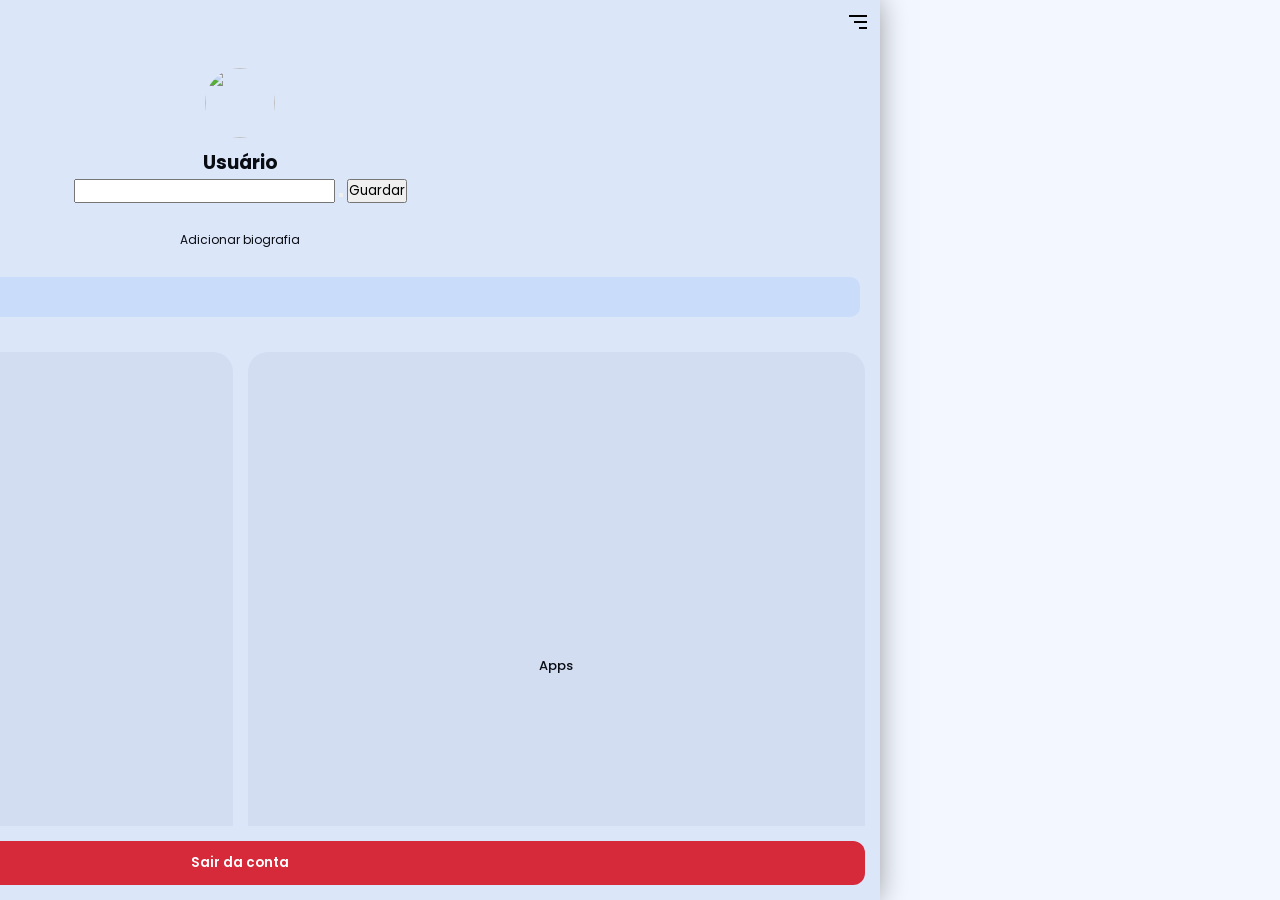
==== commit 0134ebdb: "Update index.html" ====
--- a/public/index.html
+++ b/public/index.html
@@ -52,6 +52,7 @@
   <link rel="stylesheet" href="estilos/codebloco.css">
   <link rel="stylesheet" href="estilos/userpainel.css">
   <link rel="stylesheet" href="estilos/groups.css">
+  <link rel="stylesheet" href="estilos/perfil.css">
 
   <!-- Linguagens principais -->
   <link rel="preconnect" href="https://cdnjs.cloudflare.com">
@@ -191,95 +192,142 @@
       </div>
     </div>
     <!--- ========== FECHAMENTO =========== --->
-    
-    <!--- ====== MENU SIDEBAR PRINCIPAL ====== --->
-    <div id="sideMenu" class="side-menu">
-      <!--- lista do sidebar --->
-      <ul class="side-menu-list">
-        <li class="side-item" id="newChatBtn">
-          <span class="material-symbols-rounded"><i class="ri-chat-smile-ai-fill"></i></span>
-          <span>Nova</span>
-        </li>
-        <!--- historias  --->
-        <li class="side-item" id="openHistoryBtn">
-          <span class="material-symbols-rounded">
-            <svg xmlns="http://www.w3.org/2000/svg" width="24" height="24"
-            fill="currentColor" viewBox="0 0 24 24" >
-              <!--- ícone focoprime (historias) --->
-              <path d="M21.21 8.11c-.25-.59-.56-1.16-.92-1.7-.36-.53-.77-1.03-1.22-1.48s-.95-.86-1.48-1.22c-.54-.36-1.11-.67-1.7-.92-.6-.26-1.24-.45-1.88-.58-1.31-.27-2.72-.27-4.03 0-.64.13-1.27.33-1.88.58-.59.25-1.16.56-1.7.92-.53.36-1.03.77-1.48 1.22-.17.17-.32.35-.48.52L1.99 3v6h6L5.86 6.87c.15-.18.31-.36.48-.52.36-.36.76-.69 1.18-.98.43-.29.89-.54 1.36-.74.48-.2.99-.36 1.5-.47 1.05-.21 2.18-.21 3.23 0 .51.11 1.02.26 1.5.47.47.2.93.45 1.36.74.42.29.82.62 1.18.98s.69.76.98 1.18c.29.43.54.89.74 1.36.2.48.36.99.47 1.5.11.53.16 1.07.16 1.61a7.85 7.85 0 0 1-.63 3.11c-.2.47-.45.93-.74 1.36-.29.42-.62.82-.98 1.18s-.76.69-1.18.98c-.43.29-.89.54-1.36.74-.48.2-.99.36-1.5.47-1.05.21-2.18.21-3.23 0a8 8 0 0 1-1.5-.47c-.47-.2-.93-.45-1.36-.74-.42-.29-.82-.62-1.18-.98s-.69-.76-.98-1.18c-.29-.43-.54-.89-.74-1.36-.2-.48-.36-.99-.47-1.5A8 8 0 0 1 3.99 12h-2c0 .68.07 1.35.2 2.01.13.64.33 1.27.58 1.88.25.59.56 1.16.92 1.7.36.53.77 1.03 1.22 1.48s.95.86 1.48 1.22c.54.36 1.11.67 1.7.92.6.26 1.24.45 1.88.58.66.13 1.33.2 2.01.2s1.36-.07 2.01-.2c.64-.13 1.27-.33 1.88-.58.59-.25 1.16-.56 1.7-.92.53-.36 1.03-.77 1.48-1.22s.86-.95 1.22-1.48c.36-.54.67-1.11.92-1.7.26-.6.45-1.24.58-1.88.13-.66.2-1.34.2-2.01s-.07-1.35-.2-2.01c-.13-.64-.33-1.27-.58-1.88Z"/><path d="M11 7v6h6v-2h-4V7z"/>
-            </svg>
-          </span>
-          <span>Histórico</span>
-        </li>
-        <!--- texte Inteligentes--->
-        <li class="side-item texte">
-          <span class="material-symbols-rounded">
-            <svg xmlns="http://www.w3.org/2000/svg" width="24" height="24"
-            fill="currentColor" viewBox="0 0 24 24" >
-              <!--- ícone focoprime  --->
-              <path d="m21.09,7.33c1.22-1.22,1.22-3.2,0-4.41-1.22-1.22-3.2-1.22-4.41,0L7.8,11.78c-.71.06-1.41.27-2.01.64-1.17.72-1.81,1.89-1.81,3.29,0,.3.02.59.04.86.08,1.03.11,1.42-1.47,2.21-.32.16-.53.47-.55.82-.02.35.14.69.43.89,1,.69,2.76,1.49,4.62,1.49,1.35,0,2.74-.42,3.92-1.6,1.12-1.12,1.71-2.85,1.55-4.49l8.56-8.56Zm-3-3c.44-.44,1.15-.44,1.59,0s.44,1.15,0,1.58l-7.86,7.86c-.4-.63-.96-1.15-1.65-1.52l7.92-7.92Zm-8.53,14.64c-1.44,1.44-3.31,1.1-4.58.61,1.09-.98,1.13-1.99,1.04-3.16-.02-.22-.04-.46-.04-.71,0-.7.29-1.23.86-1.59.68-.42,1.66-.49,2.31-.16.65.32.99.81,1.18,1.28l-.05.05.1.1c.05.16.09.32.12.47.18,1.09-.22,2.37-.96,3.11Z"/><path d="m2.32,6.49l2.21.98.98,2.21c.09.19.28.32.49.32s.4-.12.49-.32l.98-2.21,2.21-.98c.19-.09.32-.28.32-.49s-.12-.4-.32-.49l-2.21-.98-.98-2.21c-.08-.19-.27-.32-.48-.32-.21-.02-.4.12-.49.31l-.99,2.14-2.23,1.07c-.19.09-.3.28-.3.49s.13.39.32.48Z"/><path d="m21.76,18.63l-1.66-.74-.74-1.66c-.06-.14-.21-.24-.36-.24-.16-.01-.3.09-.37.23l-.74,1.6-1.67.8c-.14.07-.23.21-.23.37,0,.16.1.3.24.36l1.66.74.74,1.66c.06.14.21.24.37.24s.3-.09.37-.24l.74-1.66,1.66-.74c.14-.06.24-.21.24-.37s-.09-.3-.24-.37Z"/>
-            </svg>
-          </span>
-          <span>Textes</span>
-        </li>
-        <!--- Definições --->
-        <li class="side-item">
-          <span class="material-symbols-rounded">
-            <svg  xmlns="http://www.w3.org/2000/svg" width="24" height="24"  
-            fill="currentColor" viewBox="0 0 24 24" >
-              <!--Boxicons v3.0.8 https://boxicons.com | License  https://docs.boxicons.com/free-->
-              <path d="M20 3H4c-1.1 0-2 .9-2 2v14c0 1.1.9 2 2 2h16c1.1 0 2-.9 2-2V5c0-1.1-.9-2-2-2M9.54 9 6.87 5h2.6l2.67 4zm5 0-2.67-4h2.6l2.67 4zM4 5h.46l2.67 4H4zm0 14v-8h16V9h-.46l-2.67-4H20v14z"></path><path d="m10 18 5-3-5-3z"></path>
-            </svg>
-          </span>
-          <span>videos</span>
-        </li>
-        <!--- novidades --->
-        <li class="side-item" onclick="location.href='news/news.html'">
-          <span class="material-symbols-rounded">
-            <svg xmlns="http://www.w3.org/2000/svg" width="24" height="24"
-            fill="currentColor" viewBox="0 0 24 24" >
-              <!--- ícone focoprime --->
-              <path d="M18.5 10H22v2h-3.5zm.05-1.17 1.5-1 1.5-1L21 6l-.55-.83-1.5 1-1.5 1L18 8zm0 4.34L18 14l-.55.83 1.5 1 1.5 1L21 16l.55-.83-1.5-1zM15 8.18V4c0-.37-.2-.71-.53-.88s-.72-.15-1.03.05L7.69 7h-1.7c-2.21 0-4 1.79-4 4 0 1.52.86 2.82 2.1 3.5l1.94 6.77 1.92-.55-1.64-5.73h1.37l5.75 3.83c.17.11.36.17.55.17.16 0 .32-.04.47-.12.33-.17.53-.51.53-.88v-4.18c1.16-.41 2-1.51 2-2.82s-.84-2.4-2-2.82Zm-2 7.95-4.45-2.96A1 1 0 0 0 8 13H6c-1.1 0-2-.9-2-2s.9-2 2-2h2c.2 0 .39-.06.55-.17L13 5.87z"></path>
-            </svg>
-          </span>
-          <span>Novidades</span>
-        </li>
-      </ul>
-      <!--- botão de definições --->
-      <button id="sideLogoutBtn" class="logout-btn side-logout" class="side-menu-footer">
-        <span class="material-symbols-rounded">
-          <svg  xmlns="http://www.w3.org/2000/svg" width="24" height="24"  
-          fill="currentColor" viewBox="0 0 24 24" >
-            <!--- focoprime iriano icones www.ai-focoprime.online --->
-            <path d="M12 8c-2.21 0-4 1.79-4 4s1.79 4 4 4 4-1.79 4-4-1.79-4-4-4m0 6c-1.08 0-2-.92-2-2s.92-2 2-2 2 .92 2 2-.92 2-2 2"></path><path d="m20.42 13.4-.51-.29c.05-.37.08-.74.08-1.11s-.03-.74-.08-1.11l.51-.29c.96-.55 1.28-1.78.73-2.73l-1-1.73a2.006 2.006 0 0 0-2.73-.73l-.53.31c-.58-.46-1.22-.83-1.9-1.11v-.6c0-1.1-.9-2-2-2h-2c-1.1 0-2 .9-2 2v.6c-.67.28-1.31.66-1.9 1.11l-.53-.31c-.96-.55-2.18-.22-2.73.73l-1 1.73c-.55.96-.22 2.18.73 2.73l.51.29c-.05.37-.08.74-.08 1.11s.03.74.08 1.11l-.51.29c-.96.55-1.28 1.78-.73 2.73l1 1.73c.55.95 1.77 1.28 2.73.73l.53-.31c.58.46 1.22.83 1.9 1.11v.6c0 1.1.9 2 2 2h2c1.1 0 2-.9 2-2v-.6a8.7 8.7 0 0 0 1.9-1.11l.53.31c.95.55 2.18.22 2.73-.73l1-1.73c.55-.96.22-2.18-.73-2.73m-2.59-2.78c.11.45.17.92.17 1.38s-.06.92-.17 1.38a1 1 0 0 0 .47 1.11l1.12.65-1 1.73-1.14-.66c-.38-.22-.87-.16-1.19.14-.68.65-1.51 1.13-2.38 1.4-.42.13-.71.52-.71.96v1.3h-2v-1.3c0-.44-.29-.83-.71-.96-.88-.27-1.7-.75-2.38-1.4a1.01 1.01 0 0 0-1.19-.15l-1.14.66-1-1.73 1.12-.65c.39-.22.58-.68.47-1.11-.11-.45-.17-.92-.17-1.38s.06-.93.17-1.38A1 1 0 0 0 5.7 9.5l-1.12-.65 1-1.73 1.14.66c.38.22.87.16 1.19-.14.68-.65 1.51-1.13 2.38-1.4.42-.13.71-.52.71-.96v-1.3h2v1.3c0 .44.29.83.71.96.88.27 1.7.75 2.38 1.4.32.31.81.36 1.19.14l1.14-.66 1 1.73-1.12.65c-.39.22-.58.68-.47 1.11Z"></path>
-          </svg>
-        </span>
-        <span>Sair</span>
-      </button>
-    </div>
-    <!--- menu overlay --->
-    <div id="menuOverlay" class="menu-overlay"></div>
     <!--- ====== FECHAMENTO DO SIDEMENU ===== --->
     
-    <!--- ========== HISTÓRICO SIDEBAR ========== --->
-    <div id="historySidebar" class="history-sidebar">
-      <div class="history-header">
-        <div class="search-wrapper">
-          <input type="text" id="historySearch" placeholder="Pesquisar conversas...">
-          <button class="search-icon">
-            <!--- ícone svg de pesquisa --->
-            <svg xmlns="http://www.w3.org/2000/svg" width="20" height="20" fill="currentColor" viewBox="0 0 24 24">
-              <path d="M10 2a8 8 0 105.29 14.29l5.35 5.36 1.41-1.41-5.36-5.35A8 8 0 0010 2zm0 2a6 6 0 110 12 6 6 0 010-12z"/>
-            </svg>
-          </button>
-          <!-- id -->
-          <div id="userUsagePanel"></div>
-        </div>
-      </div>
-      <div id="historyList" class="history-list"></div>
-    </div>
-    <div id="historyOverlay" class="history-overlay"></div>
+    <!-- ========== HISTÓRICO SIDEBAR ========== -->
+<div id="historySidebar" class="history-sidebar">
+
+  <!-- 🔎 TOPO -->
+  <div class="history-top">
+
+    <div class="search-wrapper">
+      <i class="ri-search-line"></i>
+      <input type="text" id="historySearch" placeholder="Procurar">
+    </div>
+
+    <!-- 📌 MENU RÁPIDO -->
+    <div class="history-menu">
+
+      <div class="menu-item" id="newChatBtn">
+        <i class="ri-edit-line"></i>
+        <span>Novo chat</span>
+      </div>
+
+      <div class="menu-item">
+        <i class="ri-image-line"></i>
+        <span>Imagens</span>
+      </div>
+
+      <div class="menu-item">
+        <i class="ri-apps-line"></i>
+        <span>Apps</span>
+      </div>
+
+      <div class="menu-item">
+        <i class="ri-folder-add-line"></i>
+        <span>Novo projeto</span>
+      </div>
+
+      <div class="menu-item">
+        <i class="ri-folder-line"></i>
+        <span>Projetos</span>
+      </div>
+
+    </div>
+
+  </div>
+
+  <!-- 🗂 LISTA DE CONVERSAS -->
+  <div id="historyList" class="history-list"></div>
+
+  <!-- 👤 UTILIZADOR -->
+<div class="history-user" id="openUserPanelBtn">
+  <img id="sidebarUserPhoto" src="images/carta.png">
+  <span id="sidebarUserName">Usuário</span>
+  <i class="ri-arrow-right-s-line user-arrow"></i>
+</div>
+
+</div>
+
+<div id="historyOverlay" class="history-overlay"></div>
     <!--- ============== FECHAMENTO DO HISTÓRICO ========= --->
+    <!-- ===== USER PANEL GEMINI STYLE ===== -->
+<div id="userGeminiPanel" class="user-gemini-panel">
+
+  <div class="sidehead">
+    <span class="sidetitle">Perfil do usuário</span>
+    <button id="closeUserGemini" class="fechar">
+      <span class="material-symbols-rounded">
+        <svg  xmlns="http://www.w3.org/2000/svg" width="24" height="24"  
+fill="currentColor" viewBox="0 0 24 24" >
+<!--Boxicons v3.0.8 https://boxicons.com | License  https://docs.boxicons.com/free-->
+<path d="M3 5h18v2H3zm5 6h13v2H8zm5 6h8v2h-8z"></path>
+</svg>
+      </span>
+    </button>
+  </div>
+
+  <div class="user-gemini-profile">
+    <img id="panelUserPhoto" src="images/carta.png">
+    <div class="user-name-wrapper">
+  <h3 id="panelUserName">Usuário</h3>
+  <input type="text" id="panelUserNameInput" class="edit-name-input">
+  <button id="editNameBtn" class="edit-name-btn">
+    <i class="ri-pencil-line"></i>
+  </button>
+  <button id="saveNameBtn" class="save-name-btn">Guardar</button>
+</div>
+  </div>
+
+    <div class="bio">
+      <i class="ri-user-settings-line"></i>
+      <span>Adicionar biografia</span>
+    </div>
+    
+    <!-- EMAIL -->
+<div class="chatgpt-email">
+  <i class="ri-mail-line"></i>
+  <span id="panelUserEmail">email@email.com</span>
+</div>
+
+<!-- MENU IGUAL AO CHATGPT -->
+<div class="user-gemini-menu">
+
+  <div class="gemini-item">
+    <i class="ri-user-settings-line gid"></i>
+    <span>Personalização</span>
+  </div>
+
+  <div class="gemini-item">
+    <i class="ri-apps-2-line gid"></i>
+    <span>Apps</span>
+  </div>
+
+  <div class="gemini-item">
+    <i class="ri-briefcase-4-line gid"></i>
+    <span>Área de trabalho</span>
+  </div>
+
+  <div class="gemini-item premium">
+    <i class="ri-vip-crown-2-line gid"></i>
+    <span>Atualizar para Plus</span>
+  </div>
+
+  <div class="gemini-item">
+    <i class="ri-parent-line gid"></i>
+    <span>Controlos parentais</span>
+  </div>
+
+</div>
+
+  <button id="panelLogoutBtn" class="panel-logout">
+    <i class="ri-logout-box-r-line"></i>
+    Sair da conta
+  </button>
+
+</div>
+
+<div id="userGeminiOverlay" class="user-gemini-overlay"></div>
 
     <!--- ====== APP HEADER ====== --->
     <div id="appheader"></div>
@@ -512,4 +560,4 @@
   <script src="https://cdn.jsdelivr.net/npm/marked/marked.min.js"></script>
 </body>
 
-  </html>
+      </html>
--- a/public/estilos/historias.css
+++ b/public/estilos/historias.css
@@ -1,5 +1,5 @@
 /* HISTÓRICO DE CONVERSAS */
-.history-sidebar {
+.histhory-sidebar {
   position: fixed;
   right: -400px;
   top: 0;
@@ -13,26 +13,16 @@
   flex-direction: column;
 }
 
-.history-sidebar.active {
-  right: 0;
-}
-
 .history-header {
   background-image: url('../images/carta.png');
   background-size: cover;
   background-position: center;
-  background-repetat: no-repeat;
+  backgrounyd-repetat: no-repeat;
   padding: 12px;
   display: flex;
   justify-content: space-between;
   align-items: center;
   border-bottom: 1px solid rgba(255,255,255,0.1);
-}
-
-.history-list {
-  flex: 1;
-  overflow-y: auto;
-  padding: 10px;
 }
 
 .history-item {
@@ -119,4 +109,160 @@
   opacity: 0.6;
   margin-top: 2px;
   margin-left: 10px;
-  }
+}
+
+/* NOVO HISTÓRICO */
+.history-sidebar {
+  position: fixed;
+  left: -320px;
+  top: 0;
+  width: 300px;
+  height: 100%;
+  background: var(--secondary-color);
+  display: flex;
+  flex-direction: column;
+  transition: 0.3s;
+  z-index: 9999;
+}
+
+.history-sidebar.active {
+  left: 0;
+}
+
+/* ===== TOPO ===== */
+.history-top {
+  padding: 15px;
+}
+
+/* Pesquisa */
+.search-wrapper {
+  border: 3px solid #1d7efd;
+  display: flex;
+  align-items: center;
+  background: var(--secondary-hover-color);
+  padding: 8px 12px;
+  border-radius: 12px;
+  margin-bottom: 15px;
+}
+
+.search-wrapper input {
+  background: transparent;
+  border: none;
+  outline: none;
+  color: #1d7efd;
+  margin-left: 8px;
+  width: 100%;
+}
+
+/* ===== MENU ===== */
+.history-menu {
+  display: flex;
+  flex-direction: column;
+  gap: 8px;
+}
+
+.menu-item {
+  display: flex;
+  align-items: center;
+  gap: 10px;
+  padding: 10px;
+  border-radius: 10px;
+  cursor: pointer;
+  transition: 0.2s;
+  color: var(--text-color);
+  font-size: 14px;
+}
+
+.menu-item:hover {
+  background: #1d7efd;
+  color: white;
+}
+
+/* ===== LISTA ===== */
+.history-list {
+  flex: 1;
+  overflow-y: auto;
+  padding: 10px;
+}
+
+/* ===== USER FOOTER ===== */
+.history-user {
+  display: flex;
+  align-items: center;
+  gap: 10px;
+  padding: 12px;
+  border-top: 1px solid rgba(255,255,255,0.08);
+  background: #1d7efd;
+}
+
+.history-user img {
+  width: 32px;
+  height: 32px;
+  border-radius: 50%;
+}
+
+.history-user span {
+  font-size: 14px;
+  color: #fff;
+}
+
+
+.histgory-overlay {
+  position: fixed;
+  inset: 0;
+  background: var(--secondary-color);
+  opacity: 0;
+  pointer-events: none;
+  transition: 0.3s;
+  z-index: 9998;
+}
+
+.hisvtory-overlay.active {
+  opacity: 1;
+  pointer-events: auto;
+}
+
+.history-content {
+  display: flex;
+  flex-direction: column;
+  flex: 1;
+  min-width: 0; /* 👈 ESSA LINHA RESOLVE */
+}
+
+.history-title {
+  font-size: 14px;
+  font-weight: 500;
+  word-break: break-word;
+  overflow-wrap: break-word;
+}
+
+/* EMPURAR */
+/* Conteúdo principal */
+.main-content {
+  transition: transform 0.3s ease;
+}
+
+/* Quando sidebar estiver ativo */
+.main-content.shifted {
+  transform: translateX(300px); /* mesma largura do sidebar */
+}
+
+/* Overlay escuro */
+.history-overlay {
+  position: fixed;
+  inset: 0;
+  background: rgba(0,0,0,0.4);
+  opacity: 0;
+  pointer-events: none;
+  transition: 0.3s;
+  z-index: 9998;
+}
+
+.history-overlay.active {
+  opacity: 1;
+  pointer-events: auto;
+}
+
+.history-sidebar.active {
+  box-shadow: 5px 0 30px rgba(0,0,0,0.5);
+}
--- a/public/estilos/login.css
+++ b/public/estilos/login.css
@@ -437,7 +437,8 @@
   font-weight: bold;
   box-shadow: 0 4px 12px rgba(0,0,0,0.2);
   opacity: 0;
-  z-index: 50;
+  z-index: 999;
+  pointer-events: none;
   transition: opacity 0.5s, transform 0.5s;
 }
 
@@ -445,4 +446,95 @@
 .login-success-bar.show {
   opacity: 1;
   transform: translateX(-50%) translateY(0);
-    }
+}
+
+/* ===== AVISO TAMANHO AVATAR ===== */
+.avatar-info {
+  background: rgba(29, 126, 253, 0.15);
+  color: white;
+  padding: 8px;
+  border-radius: 8px;
+  font-size: 12px;
+  margin-top: -10px;
+  margin-bottom: 10px;
+  text-align: center;
+}
+
+/* ===== ERRO AVATAR ===== */
+.avatar-error {
+  display: none;
+  align-items: center;
+  gap: 6px;
+  background: rgba(255, 77, 77, 0.15);
+  color: #ff4d4d;
+  padding: 8px 10px;
+  border-radius: 8px;
+  font-size: 12px;
+  margin-bottom: 10px;
+  justify-content: center;
+}
+
+.avatar-error.show {
+  display: flex;
+}
+
+.avatar-error i {
+  font-size: 16px;
+}
+
+/* ===== ESTADO ERRO AVATAR ===== */
+.avatar-upload.error img {
+  border: 3px solid #ff4d4d !important;
+  box-shadow: 0 0 0 4px rgba(255, 77, 77, 0.2);
+}
+
+.avatar-upload.error button {
+  background: #ff4d4d !important;
+}
+
+/* AVATAR FUNDO */
+/* Avatar placeholder estilo profissional */
+.avatar-upload {
+  position: relative;
+  width: 100px;
+  height: 100px;
+  margin: 0 auto 20px;
+  border-radius: 50%;
+  border: 3px solid #8f6fff;
+  background: linear-gradient(135deg, #1f2937, #2d3748);
+  display: flex;
+  align-items: center;
+  justify-content: center;
+  color: #8f6fff;
+  font-size: 12px;
+  text-align: center;
+  cursor: pointer;
+  overflow: hidden;
+}
+
+.avatar-upload img {
+  width: 100%;
+  height: 100%;
+  border-radius: 50%;
+  object-fit: cover;
+  display: block;
+}
+
+/* O texto só aparece quando não tem imagem */
+.avatar-upload img[src="images/user-placeholder.png"] {
+  display: none;
+}
+
+.avatar-upload::before {
+  content: "Sua imagem aqui";
+  position: absolute;
+  top: 50%;
+  left: 50%;
+  transform: translate(-50%, -50%);
+  pointer-events: none; /* não bloqueia clique */
+  font-size: 12px;
+  font-weight: 500;
+  color: #8f6fff;
+  text-align: center;
+  white-space: pre-wrap;
+  }
--- a/public/estilos/perfil.css
+++ b/public/estilos/perfil.css
@@ -0,0 +1,170 @@
+/* ===== GEMINI USER PANEL ===== */
+
+.user-gemini-panel {
+  position: fixed;
+  left: -400px;
+  top: 0;
+  width: 100%;
+  height: 100%;
+  background: var(--secondary-color);
+  box-shadow: -5px 0 30px rgba(0,0,0,0.5);
+  transition: 0.3s ease;
+  z-index: 10000;
+  display: flex;
+  flex-direction: column;
+}
+
+.user-gemini-panel.active {
+  left: 0;
+}
+
+.user-gemini-overlay {
+  position: fixed;
+  inset: 0;
+  background: rgba(0,0,0,0.4);
+  opacity: 0;
+  pointer-events: none;
+  transition: 0.3s;
+  z-index: 9999;
+}
+
+.user-gemini-overlay.active {
+  opacity: 1;
+  pointer-events: auto;
+}
+
+.sidehead {
+  padding: 10px;
+  display: flex;
+  align-items: center;
+  justify-content: space-between;
+}
+
+/* Perfil */
+.user-gemini-profile {
+  text-align: center;
+  padding: 20px;
+}
+
+.user-gemini-profile img {
+  width: 70px;
+  height: 70px;
+  border-radius: 50%;
+  margin-bottom: 10px;
+}
+
+.bio {
+  align-items: center;
+  gap: 6px;
+  padding: 8px 10px;
+  border-radius: 999px;
+  font-size: 12px;
+  margin: 0 auto 10px auto; /* 👈 centraliza horizontalmente */
+  justify-content: center;
+}
+
+.bio:hover {
+  background: #1d7efd;
+}
+
+.fechar {
+  background: none;
+  border: none;
+  height: 28px;
+}
+
+.gemini-item:hover {
+  background: #1d7efd;
+  color: #fff;
+}
+
+.gemini-item.premium {
+  background: goldenrod;
+  color: #fff;
+  font-weight: 600;
+}
+
+/* Logout */
+.panel-logout {
+  border: none;
+  background: #d62939;
+  color: #fff;
+  padding: 12px;
+  margin: 15px;
+  border-radius: 12px;
+  cursor: pointer;
+  font-weight: 600;
+}
+
+
+.chatgpt-email {
+  display: flex;
+  align-items: center;
+  gap: 10px;
+  margin: 10px 20px;
+  flex-direction: grid;
+  padding: 10px;
+  border-radius: 10px;
+  background: rgba(29,126,253,0.1);
+  font-size: 13px;
+  font-weight: 500;
+}
+
+.chatgpt-email i {
+  font-size: 18px;
+  color: #1d7efd;
+}
+
+.user-gemini-menu {
+  margin-top: 10px;
+}
+
+/* ===== GRID MENU ===== */
+
+.user-gemini-menu {
+  flex: 1;
+  padding: 15px;
+  display: grid;
+  grid-template-columns: repeat(2, 1fr); /* 👈 2 por linha */
+  gap: 15px;
+  overflow-y: auto;
+}
+
+/* CARD GRID */
+.gemini-item {
+  display: flex;
+  flex-direction: column;
+  align-items: center;
+  justify-content: center;
+  aspect-ratio: 1 / 1; /* 👈 deixa quadrado */
+  border-radius: 20px;
+  cursor: pointer;
+  transition: 0.3s ease;
+  background: var(--secondary-hover-color);
+  text-align: center;
+}
+
+/* Ícones grandes */
+.gemini-item .gid {
+  font-size: 32px;
+  margin-bottom: 10px;
+}
+
+/* Texto */
+.gemini-item span {
+  font-size: 13px;
+  font-weight: 500;
+}
+
+/* Hover moderno */
+.gemini-item:hover {
+  background: #1d7efd;
+  color: white;
+  transform: translateY(-4px);
+}
+
+/* Premium destacado */
+.gemini-item.premium {
+  background: linear-gradient(135deg, goldenrod, orange);
+  color: white;
+}
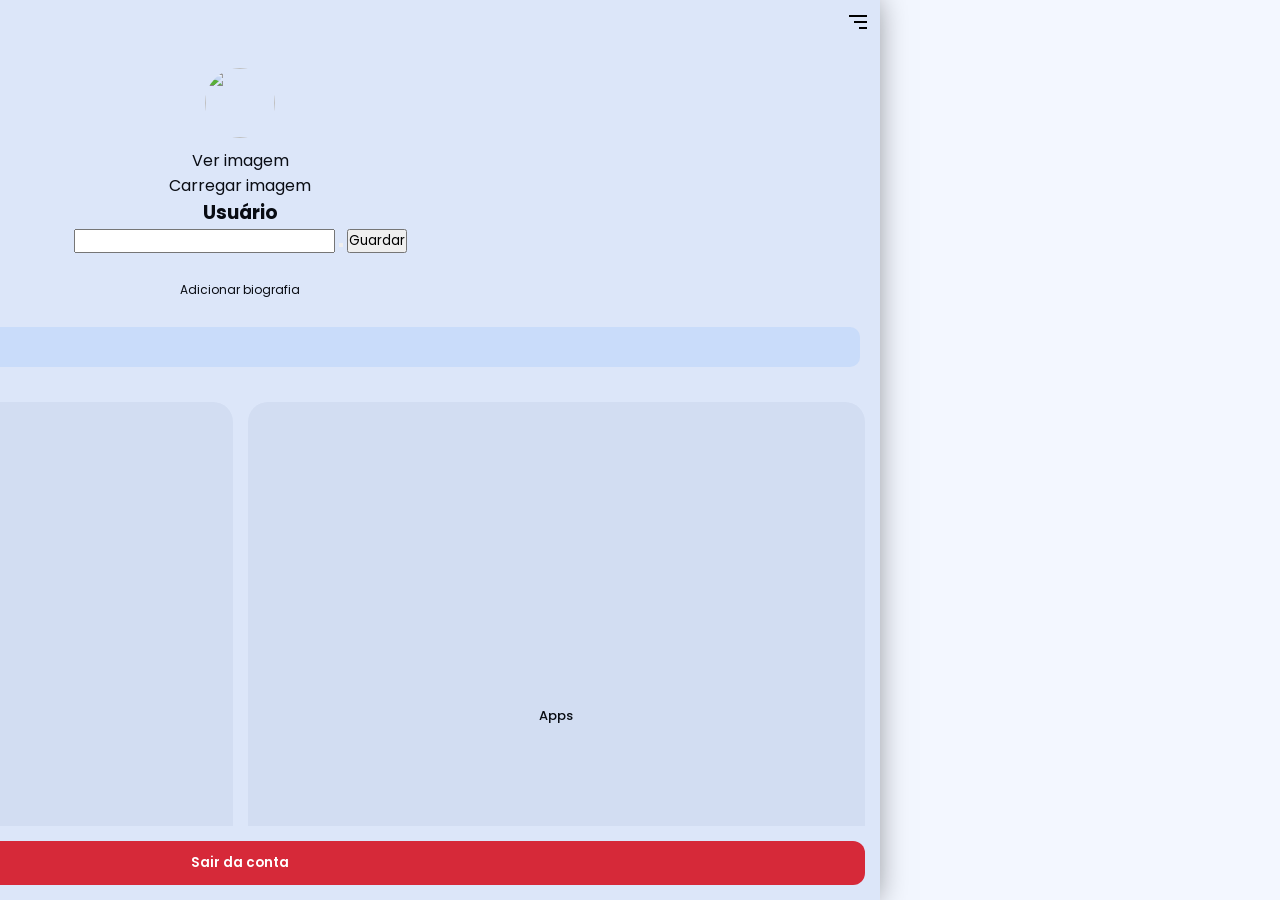
==== commit ad62b3f1: "Update index.html" ====
--- a/public/index.html
+++ b/public/index.html
@@ -269,6 +269,29 @@
 
   <div class="user-gemini-profile">
     <img id="panelUserPhoto" src="images/carta.png">
+    
+    <div class="avatar-loading" id="avatarLoading">
+  <div class="spinner"></div>
+</div>
+    
+    <div id="photoOptions" class="photo-options">
+  <div class="photo-option" id="viewPhotoOption">
+    <i class="ri-eye-line"></i>
+    <span>Ver imagem</span>
+  </div>
+  <div class="photo-option" id="uploadPhotoOption">
+    <i class="ri-upload-2-line"></i>
+    <span>Carregar imagem</span>
+  </div>
+</div>
+
+<div class="avatar-error" id="panelAvatarError">
+  <i class="ri-error-warning-line"></i>
+  <span>Imagem maior que 1MB</span>
+</div>
+
+<input type="file" id="panelPhotoInput" accept="image/*" hidden>
+    
     <div class="user-name-wrapper">
   <h3 id="panelUserName">Usuário</h3>
   <input type="text" id="panelUserNameInput" class="edit-name-input">
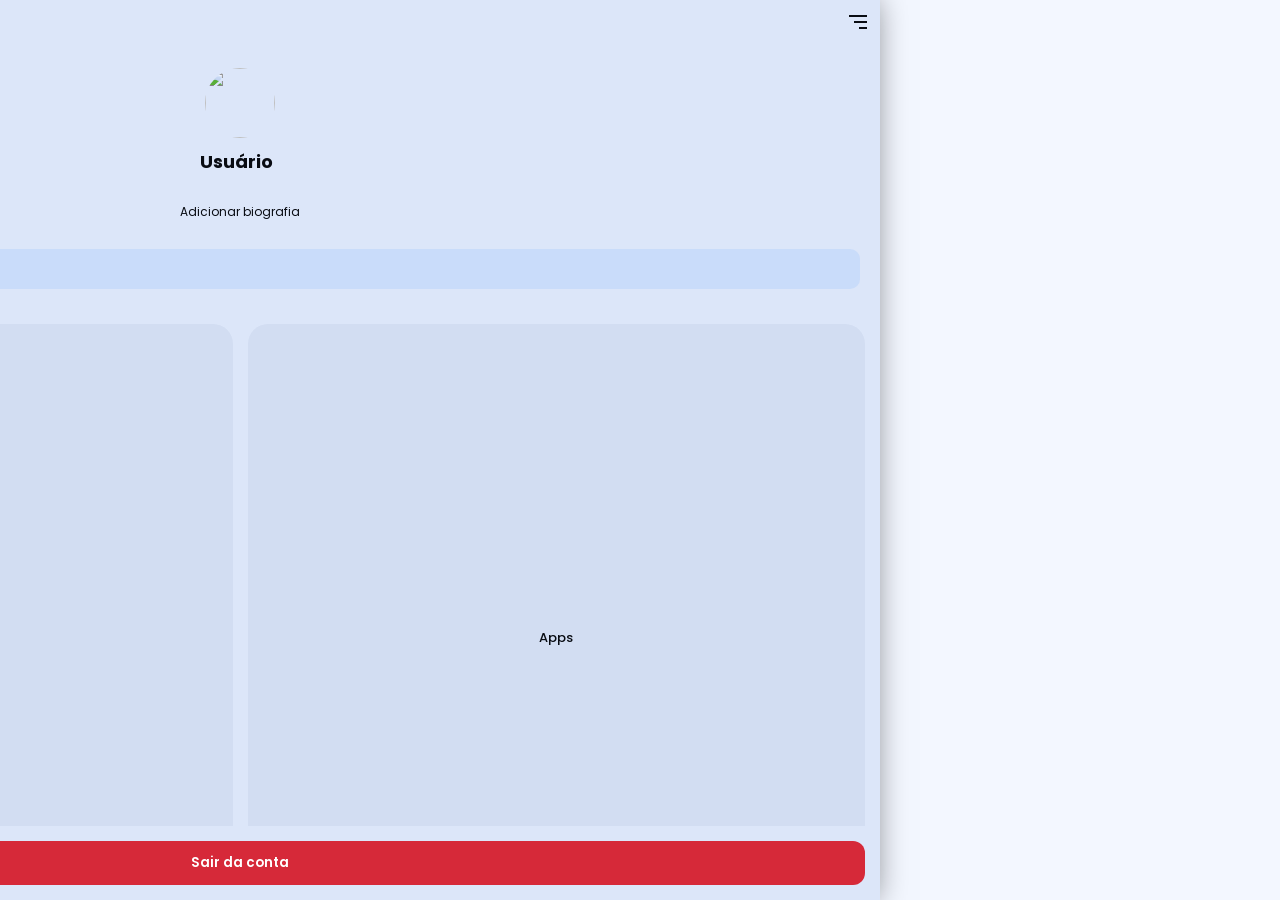
==== commit f316d59b: "Update index.html" ====
--- a/public/index.html
+++ b/public/index.html
@@ -340,6 +340,11 @@
     <i class="ri-parent-line gid"></i>
     <span>Controlos parentais</span>
   </div>
+  
+  <div class="gemini-item report">
+  <i class="ri-error-warning-line gid"></i>
+  <span>Reportar Erro</span>
+</div>
 
 </div>
 
--- a/public/estilos/perfil.css
+++ b/public/estilos/perfil.css
@@ -44,6 +44,9 @@
 .user-gemini-profile {
   text-align: center;
   padding: 20px;
+  display: flex;
+  flex-direction: column;
+  align-items: center;
 }
 
 .user-gemini-profile img {
@@ -71,6 +74,7 @@
   background: none;
   border: none;
   height: 28px;
+  color: var(--text-color);
 }
 
 .gemini-item:hover {
@@ -168,3 +172,159 @@
   background: linear-gradient(135deg, goldenrod, orange);
   color: white;
 }
+
+/* salvar nome */
+
+.user-name-wrapper {
+  display: flex;
+  align-items: center;
+  justify-content: center;
+  gap: 8px;
+  flex-wrap: wrap; /* 👈 impede sair da área */
+  max-width: 100%;
+}
+
+.user-name-wrapper h3 {
+  margin: 0;
+  font-size: 18px;
+  word-break: break-word;
+}
+
+.edit-name-btn {
+  background: none;
+  border: none;
+  cursor: pointer;
+  font-size: 16px;
+  opacity: 0.6;
+  transition: 0.2s;
+}
+
+.edit-name-btn:hover {
+  opacity: 1;
+  transform: scale(1.1);
+}
+
+.edit-name-input {
+  display: none;
+  padding: 6px 10px;
+  border-radius: 8px;
+  border: 1px solid #1d7efd;
+  background: transparent;
+  color: inherit;
+  font-size: 14px;
+  width: 140px;
+}
+
+.save-name-btn {
+  display: none;
+  border: none;
+  background: #1d7efd;
+  color: white;
+  padding: 6px 12px;
+  border-radius: 8px;
+  cursor: pointer;
+  font-size: 13px;
+  white-space: nowrap; /* 👈 impede quebra feia */
+}
+
+.custom-toast {
+  position: fixed;
+  bottom: 20px;
+  right: 20px;
+  padding: 12px 18px;
+  border-radius: 10px;
+  font-size: 14px;
+  color: white;
+  opacity: 0;
+  transform: translateY(20px);
+  transition: 0.3s ease;
+  z-index: 99999;
+}
+
+.custom-toast.show {
+  opacity: 1;
+  transform: translateY(0);
+}
+
+.custom-toast.success {
+  background: #1d7efd;
+}
+
+.custom-toast.error {
+  background: #d62939;
+}
+
+/* IMAGEM OPÇÕES */
+.photo-options {
+  display: none;
+  flex-direction: column;
+  background: var(--secondary-hover-color);
+  border-radius: 12px;
+  overflow: hidden;
+  margin-top: 6px;
+  width: 160px;
+}
+
+.photo-options.show {
+  display: flex;
+}
+
+.photo-option {
+  padding: 10px;
+  font-size: 13px;
+  cursor: pointer;
+  display: flex;
+  align-items: center;
+  gap: 8px;
+  transition: 0.2s;
+}
+
+.photo-option:hover {
+  background: #1d7efd;
+  color: white;
+}
+
+/* ===== AVATAR LOADING ===== */
+
+.user-gemini-profile {
+  position: relative;
+}
+
+.avatar-loading {
+  position: absolute;
+  top: 20px; /* ajusta se necessário */
+  width: 70px;
+  height: 70px;
+  border-radius: 50%;
+  background: rgba(0,0,0,0.5);
+  display: flex;
+  align-items: center;
+  justify-content: center;
+  opacity: 0;
+  pointer-events: none;
+  transition: 0.3s ease;
+}
+
+.avatar-loading.active {
+  opacity: 1;
+  pointer-events: all;
+}
+
+.spinner {
+  width: 28px;
+  height: 28px;
+  border: 3px solid rgba(255,255,255,0.3);
+  border-top: 3px solid #1d7efd;
+  border-radius: 50%;
+  animation: spin 0.8s linear infinite;
+}
+
+@keyframes spin {
+  to { transform: rotate(360deg); }
+}
+
+.gemini-item.report {
+  background: #d62939;
+  color: #fff;
+  font-weight: 600;
+  }
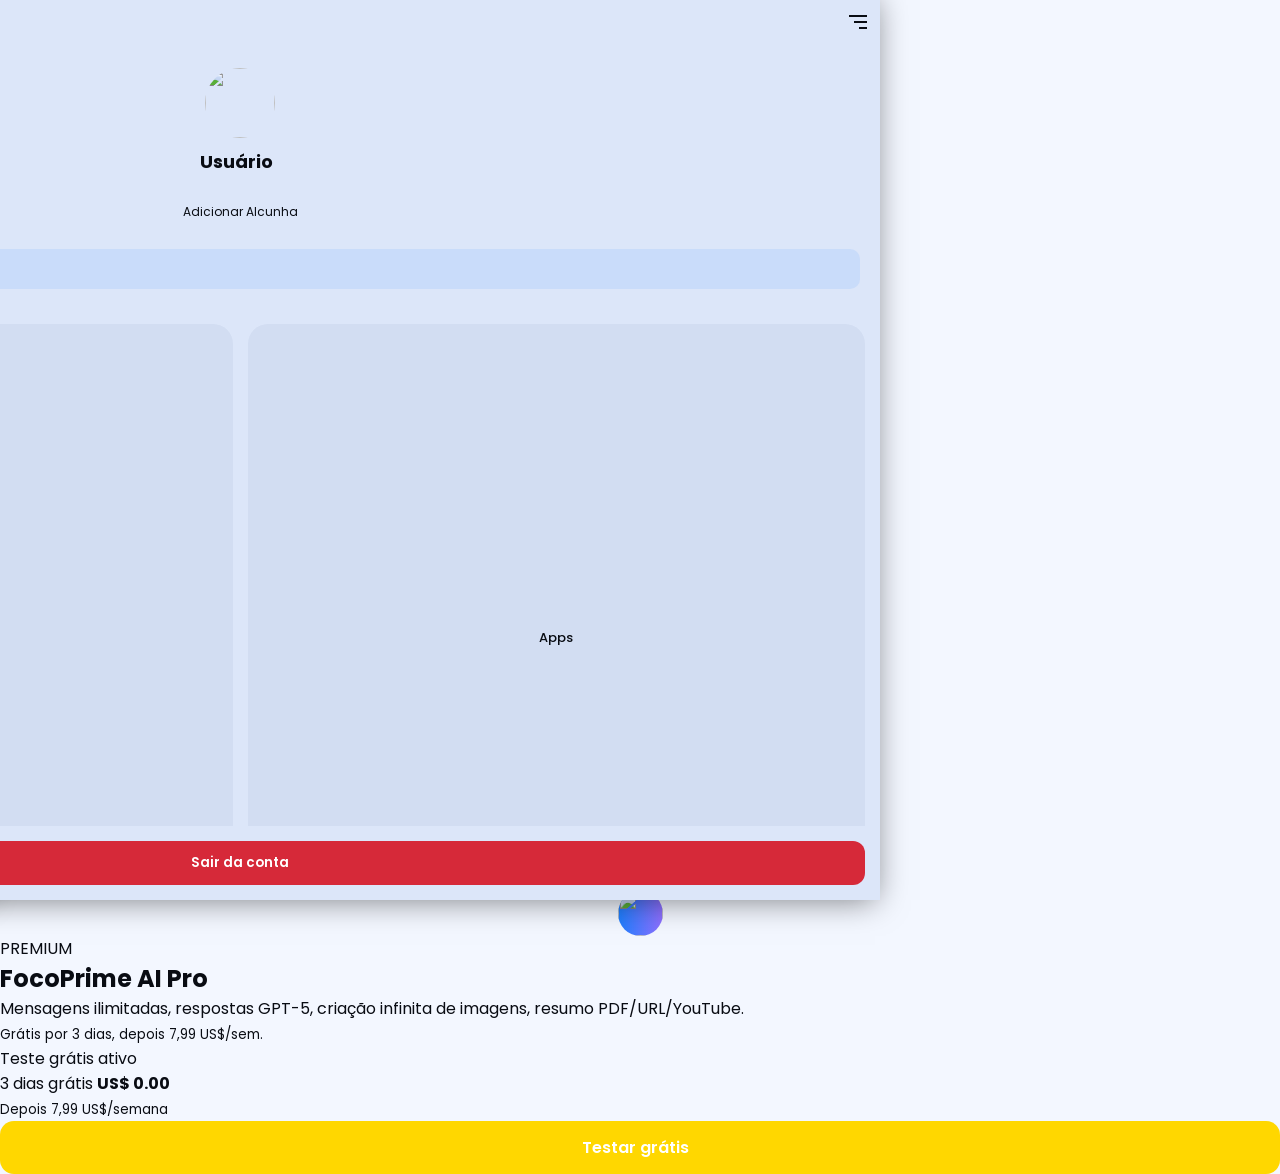
==== commit f5923d08: "Update index.html" ====
--- a/public/index.html
+++ b/public/index.html
@@ -53,6 +53,7 @@
   <link rel="stylesheet" href="estilos/userpainel.css">
   <link rel="stylesheet" href="estilos/groups.css">
   <link rel="stylesheet" href="estilos/perfil.css">
+  <link rel="stylesheet" href="estilos/topremiun.css">
 
   <!-- Linguagens principais -->
   <link rel="preconnect" href="https://cdnjs.cloudflare.com">
@@ -213,10 +214,13 @@
         <span>Novo chat</span>
       </div>
 
-      <div class="menu-item">
-        <i class="ri-image-line"></i>
-        <span>Imagens</span>
-      </div>
+      <div class="menu-item premium-item">
+  <div class="menu-left">
+    <i class="ri-image-line"></i>
+    <span>Imagens</span>
+  </div>
+  <span class="premium-badge">PREMIUM</span>
+</div>
 
       <div class="menu-item">
         <i class="ri-apps-line"></i>
@@ -302,10 +306,15 @@
 </div>
   </div>
 
-    <div class="bio">
-      <i class="ri-user-settings-line"></i>
-      <span>Adicionar biografia</span>
-    </div>
+    <div class="bio" id="addNicknameBtn">
+  <i class="ri-user-settings-line"></i>
+  <span id="bioText">Adicionar Alcunha</span>
+</div>
+
+<div class="bio-input-wrapper" id="bioInputWrapper" style="display:none;">
+  <input type="text" id="nicknameInput" placeholder="Escreva sua alcunha" maxlength="20">
+  <button id="saveNicknameBtn">Guardar</button>
+</div>
     
     <!-- EMAIL -->
 <div class="chatgpt-email">
@@ -563,6 +572,61 @@
 </div>
   </div>
 </div>
+
+<!-- ===== UPGRADE PAGE ===== -->
+<div id="upgradePage" class="upgrade-page">
+  
+  <div class="particles"></div>
+
+  <div class="upgrade-header">
+    <button id="closeUpgradePage" class="upgrade-close">
+      <i class="ri-close-line"></i>
+    </button>
+  </div>
+
+  <div class="upgrade-content">
+
+    <h1 class="upgrade-title">
+      Acesso <span>PRO</span>
+    </h1>
+
+    <div class="upgrade-hero">
+  <div class="logo-wrapper">
+    <img src="images/carta.png" class="upgrade-logo">
+    <div class="premium-ribbon">PREMIUM</div>
+  </div>
+</div>
+
+    <div class="upgrade-card">
+      <h2>FocoPrime AI Pro</h2>
+      <p>
+        Mensagens ilimitadas, respostas GPT-5, criação infinita de imagens,
+        resumo PDF/URL/YouTube.
+      </p>
+      <small>Grátis por 3 dias, depois 7,99 US$/sem.</small>
+    </div>
+
+    <div class="trial-box">
+      <span>Teste grátis ativo</span>
+      <div class="toggle active"></div>
+    </div>
+
+    <div class="price-info">
+      <div>
+        <span class="badge">3 dias grátis</span>
+        <strong>US$ 0.00</strong>
+      </div>
+      <div>
+        <small>Depois 7,99 US$/semana</small>
+      </div>
+    </div>
+
+    <button class="upgrade-btn">
+      Testar grátis <i class="ri-arrow-right-line"></i>
+    </button>
+
+  </div>
+</div>
   
   <script>
     if ("serviceWorker" in navigator) {
@@ -588,4 +652,4 @@
   <script src="https://cdn.jsdelivr.net/npm/marked/marked.min.js"></script>
 </body>
 
-      </html>
+              </html>
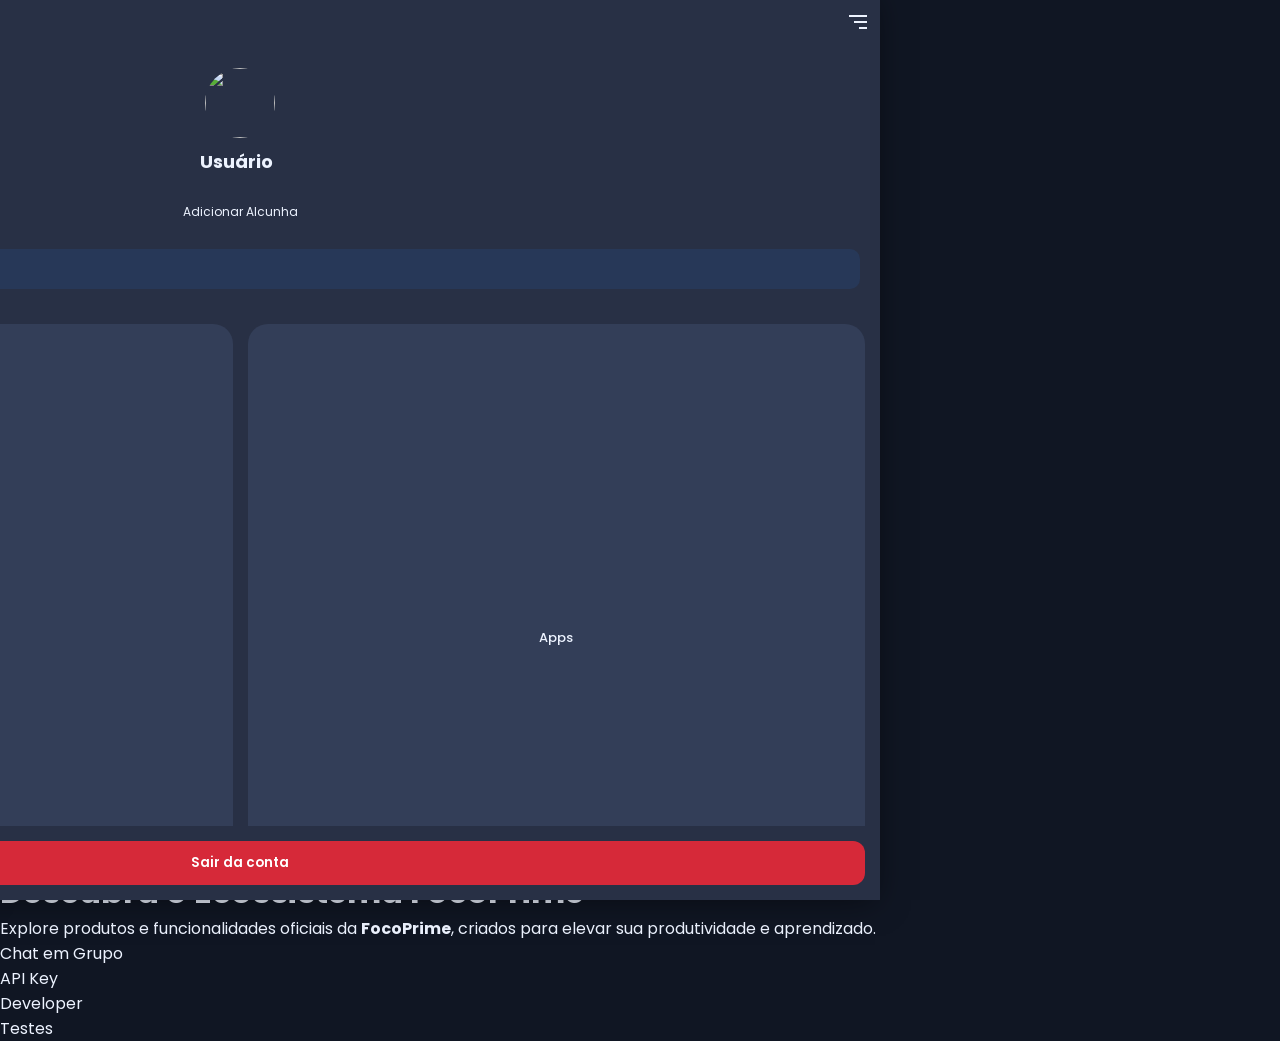
==== commit 495df9a6: "Update index.html" ====
--- a/public/index.html
+++ b/public/index.html
@@ -222,10 +222,13 @@
   <span class="premium-badge">PREMIUM</span>
 </div>
 
-      <div class="menu-item">
-        <i class="ri-apps-line"></i>
-        <span>Apps</span>
-      </div>
+      <div class="menu-item novo-item">
+  <div class="menu-left">
+    <i class="ri-apps-line"></i>
+    <span>Apps</span>
+  </div>
+  <span class="novo-badge">NOVO</span>
+</div>
 
       <div class="menu-item">
         <i class="ri-folder-add-line"></i>
@@ -525,7 +528,7 @@
           <svg  xmlns="http://www.w3.org/2000/svg" width="24" height="24"  
 fill="currentColor" viewBox="0 0 24 24" >
 <!--Boxicons v3.0.8 https://boxicons.com | License  https://docs.boxicons.com/free-->
-<path d="M12 11c1.71 0 3-1.29 3-3s-1.29-3-3-3-3 1.29-3 3 1.29 3 3 3m0-4c.6 0 1 .4 1 1s-.4 1-1 1-1-.4-1-1 .4-1 1-1m1 5h-2c-2.76 0-5 2.24-5 5v.5c0 .83.67 1.5 1.5 1.5h9c.83 0 1.5-.67 1.5-1.5V17c0-2.76-2.24-5-5-5m-5 5c0-1.65 1.35-3 3-3h2c1.65 0 3 1.35 3 3zm-1.5-6c.47 0 .9-.12 1.27-.33a5.03 5.03 0 0 1-.42-4.52C7.09 6.06 6.8 6 6.5 6 5.06 6 4 7.06 4 8.5S5.06 11 6.5 11m-.39 1H5.5C3.57 12 2 13.57 2 15.5v1c0 .28.22.5.5.5H4c0-1.96.81-3.73 2.11-5m11.39-1c1.44 0 2.5-1.06 2.5-2.5S18.94 6 17.5 6c-.31 0-.59.06-.85.15a5.03 5.03 0 0 1-.42 4.52c.37.21.79.33 1.27.33m1 1h-.61A6.97 6.97 0 0 1 20 17h1.5c.28 0 .5-.22.5-.5v-1c0-1.93-1.57-3.5-3.5-3.5"></path>
+<path d="M9.88 18.36a3 3 0 0 1-4.24 0 3 3 0 0 1 0-4.24l2.83-2.83-1.41-1.41-2.83 2.83a5.003 5.003 0 0 0 0 7.07c.98.97 2.25 1.46 3.54 1.46s2.56-.49 3.54-1.46l2.83-2.83-1.41-1.41-2.83 2.83Zm2.83-14.14L9.88 7.05l1.41 1.41 2.83-2.83a3 3 0 0 1 4.24 0 3 3 0 0 1 0 4.24l-2.83 2.83 1.41 1.41 2.83-2.83a5.003 5.003 0 0 0 0-7.07 5.003 5.003 0 0 0-7.07 0Z"></path><path d="m16.95 8.46-.71-.7-.7-.71-4.25 4.24-4.24 4.25.71.7.7.71 4.25-4.24z"></path>
 </svg>
         </button>
       </div>
@@ -627,6 +630,46 @@
 
   </div>
 </div>
+
+<!-- ========= APPS PAGE ========= -->
+<div id="appsPage" class="apps-page">
+
+  <div class="apps-header">
+    <button id="closeAppsPage" class="close-apps">
+      <i class="ri-arrow-left-line"></i>
+    </button>
+    <h1 class="apps-title">Descubra o Ecossistema <span>FocoPrime</span></h1>
+  </div>
+
+  <p class="apps-description">
+    Explore produtos e funcionalidades oficiais da <strong>FocoPrime</strong>, criados para elevar sua produtividade e aprendizado.
+  </p>
+
+  <div class="apps-grid">
+
+    <div class="app-card" id="openGroupChatApp">
+      <i class="ri-chat-3-line"></i>
+      <span>Chat em Grupo</span>
+    </div>
+
+    <div class="app-card">
+      <i class="ri-key-2-line"></i>
+      <span>API Key</span>
+    </div>
+
+    <div class="app-card">
+      <i class="ri-code-box-line"></i>
+      <span>Developer</span>
+    </div>
+
+    <div class="app-card">
+      <i class="ri-flask-line"></i>
+      <span>Testes</span>
+    </div>
+
+  </div>
+
+</div>
   
   <script>
     if ("serviceWorker" in navigator) {
@@ -644,6 +687,7 @@
   <script src="https://cdn.jsdelivr.net/npm/prismjs/components/prism-javascript.min.js"></script>
   
   <script type="module" src="scripts/init.js"></script>
+  <script src="globals/theme.js"></script>
   <script src="script.js"></script>
   <script src="scripts/load.js"></script>
   <script src="scripts/apk.js"></script>
@@ -652,4 +696,4 @@
   <script src="https://cdn.jsdelivr.net/npm/marked/marked.min.js"></script>
 </body>
 
-              </html>
+          </html>
--- a/public/estilos/topremiun.css
+++ b/public/estilos/topremiun.css
@@ -0,0 +1,221 @@
+/* ===== UPGRADE PAGE ===== */
+
+.upgrade-page {
+  position: fixed;
+  inset: 0;
+  background: radial-gradient(circle at center, #0a0f1f 0%, #000 100%);
+  z-index: 20000;
+  display: none;
+  flex-direction: column;
+  overflow-y: auto;
+  padding: 20px;
+  color: white;
+  animation: fadeIn 0.3s ease;
+}
+
+.upgrade-page.active {
+  display: flex;
+}
+
+.upgrade-header {
+  display: flex;
+  justify-content: flex-start;
+}
+
+.upgrade-close {
+  background: none;
+  border: none;
+  color: #aaa;
+  font-size: 24px;
+}
+
+.upgrade-title {
+  text-align: center;
+  font-size: 36px;
+  margin-top: 20px;
+  font-weight: 700;
+}
+
+.upgrade-title span {
+  color: #1d7efd;
+}
+
+.upgrade-hero {
+  display: flex;
+  justify-content: center;
+  margin: 30px 0;
+}
+
+.upgrade-logo {
+  width: 120px;
+  height: 120px;
+  border-radius: 30px;
+  box-shadow: 0 0 40px rgba(29,126,253,0.5);
+}
+
+.upgrade-card {
+  background: #111827;
+  padding: 20px;
+  border-radius: 20px;
+  margin-bottom: 20px;
+}
+
+.upgrade-card h2 {
+  margin-bottom: 10px;
+}
+
+.upgrade-card p {
+  font-size: 14px;
+  opacity: 0.8;
+}
+
+.upgrade-card small {
+  display: block;
+  margin-top: 10px;
+  opacity: 0.6;
+}
+
+.trial-box {
+  display: flex;
+  justify-content: space-between;
+  align-items: center;
+  border: 1px solid #333;
+  padding: 15px;
+  border-radius: 15px;
+  margin-bottom: 20px;
+}
+
+.toggle {
+  width: 40px;
+  height: 22px;
+  background: #333;
+  border-radius: 20px;
+  position: relative;
+}
+
+.toggle::before {
+  content: "";
+  width: 18px;
+  height: 18px;
+  background: white;
+  position: absolute;
+  top: 2px;
+  left: 2px;
+  border-radius: 50%;
+  transition: 0.3s;
+}
+
+.toggle.active {
+  background: #1d7efd;
+}
+
+.toggle.active::before {
+  left: 20px;
+}
+
+.price-info {
+  text-align: center;
+  margin-bottom: 20px;
+}
+
+.badge {
+  background: white;
+  color: black;
+  padding: 5px 12px;
+  border-radius: 20px;
+  font-size: 12px;
+}
+
+.upgrade-btn {
+  background: #1d7efd;
+  border: none;
+  width: 100%;
+  padding: 16px;
+  border-radius: 15px;
+  font-size: 18px;
+  font-weight: 600;
+  color: white;
+  cursor: pointer;
+  transition: 0.3s;
+}
+
+.upgrade-btn:hover {
+  background: #1054c9;
+}
+
+@keyframes fadeIn {
+  from {opacity:0}
+  to {opacity:1}
+}
+
+/* ===== PARTICLES ===== */
+
+.particles {
+  position: absolute;
+  inset: 0;
+  overflow: hidden;
+  z-index: 0;
+}
+
+.particles span {
+  position: absolute;
+  width: 4px;
+  height: 4px;
+  background: #1d7efd;
+  border-radius: 50%;
+  opacity: 0.6;
+  animation: float 10s linear infinite;
+}
+
+@keyframes float {
+  from {
+    transform: translateY(100vh) scale(0.5);
+  }
+  to {
+    transform: translateY(-10vh) scale(1.2);
+  }
+}
+
+/* ===== LOGO WRAPPER ===== */
+
+.logo-wrapper {
+  position: relative;
+  display: inline-block;
+  overflow: hidden;   /* 👈 ISSO FAZ A FITA ENTRAR NOS CANTOS */
+  border-radius: 30px; /* igual ao logo */
+}
+
+.upgrade-logo {
+  width: 120px;
+  height: 120px;
+  border-radius: 30px;
+  box-shadow: 0 0 50px rgba(29,126,253,0.6);
+  animation: pulseGlow 3s infinite alternate;
+}
+
+/* Glow animado */
+@keyframes pulseGlow {
+  from {
+    box-shadow: 0 0 30px rgba(29,126,253,0.4);
+  }
+  to {
+    box-shadow: 0 0 70px rgba(29,126,253,0.9);
+  }
+}
+
+/* Fita diagonal premium */
+.premium-ribbon {
+  position: absolute;
+  top: 12px;
+  right: -35px;
+  width: 140px;
+  text-align: center;
+  background: linear-gradient(135deg, #FFD700, #FF9800);
+  color: #000;
+  font-size: 11px;
+  font-weight: 700;
+  padding: 6px 0;
+  transform: rotate(45deg);
+  box-shadow: 0 0 20px rgba(255,215,0,0.8);
+  letter-spacing: 1px;
+  }
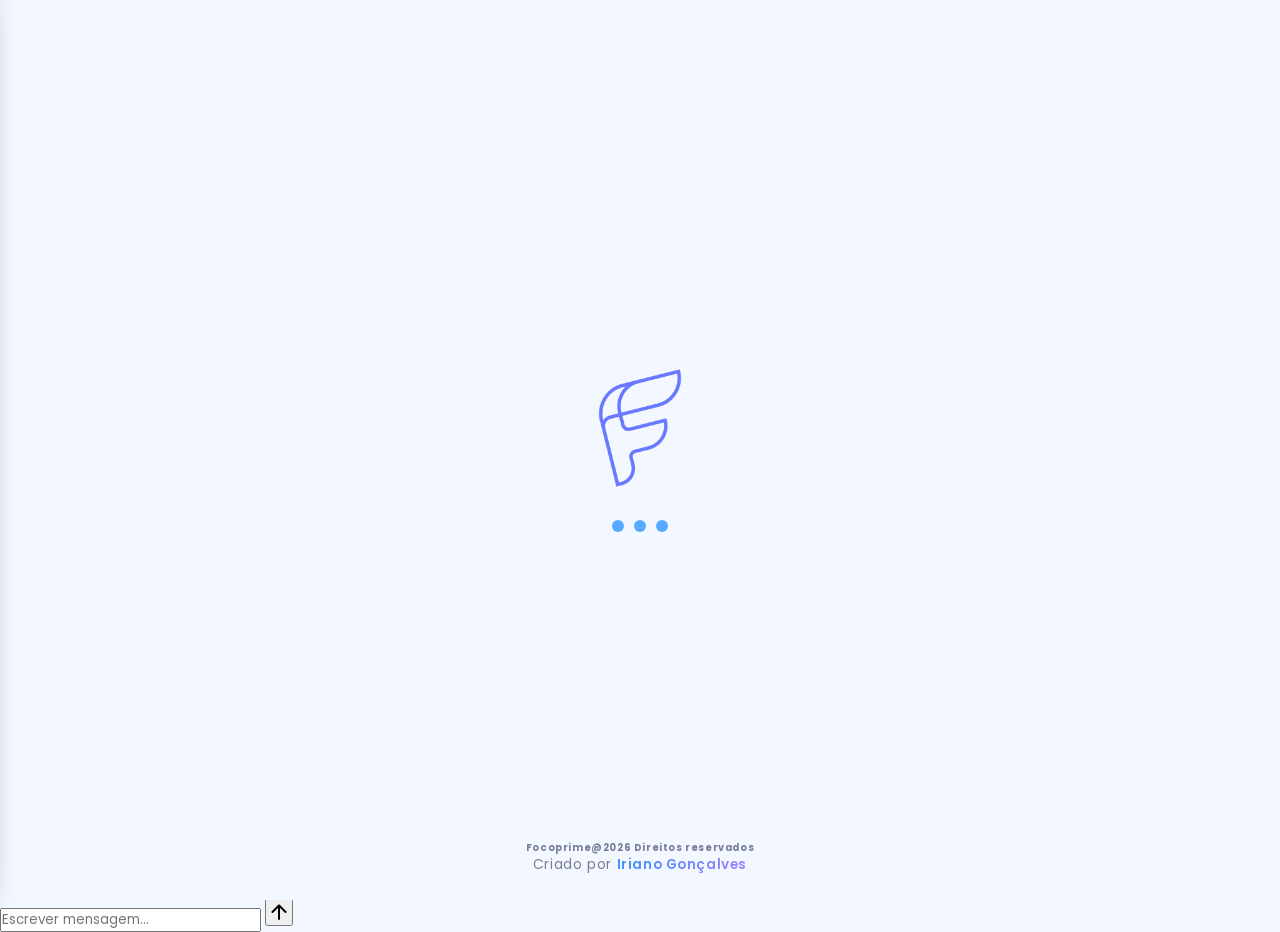
==== commit 753c1322: "Update index.html" ====
--- a/public/index.html
+++ b/public/index.html
@@ -54,6 +54,7 @@
   <link rel="stylesheet" href="estilos/groups.css">
   <link rel="stylesheet" href="estilos/perfil.css">
   <link rel="stylesheet" href="estilos/topremiun.css">
+  <link rel="stylesheet" href="estilos/apps.css">
 
   <!-- Linguagens principais -->
   <link rel="preconnect" href="https://cdnjs.cloudflare.com">
@@ -62,7 +63,7 @@
 
 <body>
   <!--- TOP UP BAR CABEÇALHO  --->
-  
+  <div id="top-app-bar"></div>
   
   <!--- CABEÇALHO FOCOPRIME  --->
   <div id="header"></div>
@@ -177,7 +178,7 @@
     <!--- ====== LOADER DE ENTRADA ====== --->
     <div id="ai-loader" class="ai-loader">
       <div class="loader-logo">
-        <img src="images/entrada.png" alt="FocoPrime" />
+        <img src="images/entrada.png" loading="lazy" alt="FocoPrime" />
       </div>
       <div class="loader-dots">
         <span></span>
@@ -222,7 +223,7 @@
   <span class="premium-badge">PREMIUM</span>
 </div>
 
-      <div class="menu-item novo-item">
+      <div class="menu-item mona novo-item">
   <div class="menu-left">
     <i class="ri-apps-line"></i>
     <span>Apps</span>
@@ -231,13 +232,13 @@
 </div>
 
       <div class="menu-item">
-        <i class="ri-folder-add-line"></i>
-        <span>Novo projeto</span>
+        <i class="ri-presentation-line"></i>
+        <span>Escola Bars</span>
       </div>
 
       <div class="menu-item">
-        <i class="ri-folder-line"></i>
-        <span>Projetos</span>
+        <i class="ri-whatsapp-line"></i>
+        <span>WhatsApp</span>
       </div>
 
     </div>
@@ -249,7 +250,7 @@
 
   <!-- 👤 UTILIZADOR -->
 <div class="history-user" id="openUserPanelBtn">
-  <img id="sidebarUserPhoto" src="images/carta.png">
+  <img id="sidebarUserPhoto" src="images/carta.png" loading="lazy">
   <span id="sidebarUserName">Usuário</span>
   <i class="ri-arrow-right-s-line user-arrow"></i>
 </div>
@@ -275,7 +276,7 @@
   </div>
 
   <div class="user-gemini-profile">
-    <img id="panelUserPhoto" src="images/carta.png">
+    <img id="panelUserPhoto" src="images/carta.png" loading="lazy">
     
     <div class="avatar-loading" id="avatarLoading">
   <div class="spinner"></div>
@@ -398,7 +399,7 @@
           <span class="material-symbols-rounded">close</span>
         </span>
         <!--- Cabeçalho --->
-        <img src="images/Logo.png" class="login-logo" />
+        <img src="images/Logo.png" loading="lazy" class="login-logo" />
         <h2 id="loginTitle">Bem vindo a FocoPrime</h2>
         <p id="loginSubtitle">Entrar com a sua conta</p>
         <!--- ========== LOGIN VIEW ========== --->
@@ -444,7 +445,7 @@
           <!--- Avatar Upload --->
           <div class="avatar-upload">
             <input type="file" id="photoInput" accept="image/*" hidden>
-            <img src="images/user-placeholder.png" id="previewPhoto">
+            <img src="images/user-placeholder.png" loading="lazy" id="previewPhoto">
             <button type="button" id="changePhotoBtn">
               <i class="ri-camera-line"></i>
             </button>
@@ -503,7 +504,7 @@
           <div class="prompt-actions">
             <!-- File Upload Wrapper -->
             <div class="file-upload-wrapper">
-              <img src="#" class="file-preview" />
+              <img src="#" class="file-preview" loading="lazy" />
               <input id="file-input" type="file" accept="image/*, .pdf, .txt, .csv" hidden />
               <button type="button" class="file-icon material-symbols-rounded">description</button>
               <button id="cancel-file-btn" type="button" class="material-symbols-rounded">close</button>
@@ -595,7 +596,7 @@
 
     <div class="upgrade-hero">
   <div class="logo-wrapper">
-    <img src="images/carta.png" class="upgrade-logo">
+    <img src="images/carta.png" loading="lazy" class="upgrade-logo">
     <div class="premium-ribbon">PREMIUM</div>
   </div>
 </div>
@@ -686,9 +687,15 @@
   <script src="https://cdn.jsdelivr.net/npm/prismjs/components/prism-css.min.js"></script>
   <script src="https://cdn.jsdelivr.net/npm/prismjs/components/prism-javascript.min.js"></script>
   
+  <!--- GLOBALS SCRIPTS --->
   <script type="module" src="scripts/init.js"></script>
   <script src="globals/theme.js"></script>
+  <script src="globals/perfil.js"></script>
+  <script src="globals/apps.js"></script>
+  <script src="globals/upgradeplan.js"></script>
   <script src="script.js"></script>
+  
+  <!--- SCRIPTS INIT.JS LOAD --->
   <script src="scripts/load.js"></script>
   <script src="scripts/apk.js"></script>
   <script src="scripts/historias.js"></script>
@@ -696,4 +703,4 @@
   <script src="https://cdn.jsdelivr.net/npm/marked/marked.min.js"></script>
 </body>
 
-          </html>
+    </html>
--- a/public/estilos/header.css
+++ b/public/estilos/header.css
@@ -73,3 +73,20 @@
   font-weight: 500;
   color: var(--subheading-color);
 }
+
+.chat-title-bar {
+  flex: 1;
+  text-align: center;
+  font-weight: 700;
+  font-size: 1rem;
+  color: var(--text-color);
+  background: var(--secondary-color);
+  padding: 8px 16px;
+  border-radius: 999px;
+  border: 2px solid #1d7efd;
+  box-shadow: 0 0 10px rgba(29, 126, 253, 0.4);
+  max-width: 60%;
+  white-space: nowrap;
+  overflow: hidden;
+  text-overflow: ellipsis;
+}
--- a/public/estilos/modelos.css
+++ b/public/estilos/modelos.css
@@ -0,0 +1,121 @@
+/* MODELOS SELETOR */
+.model-modal {
+  top: 70px;
+  left: 20px;
+  position: fixed;
+  background: transparent;
+  bacbkdrop-filter: blur(6px);
+  display: none;
+  z-index: 9999;
+}
+
+.model-modal.show {
+  display: flex;
+}
+
+.model-box {
+  flex-direction: column;
+  background: var(--secondary-hover-color);
+  border-radius: 12px;
+  overflow: hidden;
+  margin-top: 6px;
+  width: 160px;
+  animation: fadeIn .2s ease;
+  ovehrflow-y: auto;
+}
+
+.model-title {
+  padding: 10px;
+  text-align: center;
+  margin-bottom: 20px;
+  font-size: 12px;
+  font-weight: 600;
+}
+
+.model-list {
+  display: flex;
+  flex-direction: column;
+  gap: 12px;
+}
+
+.model-item {
+  padding: 10px;
+  font-size: 13px;
+  cursor: pointer;
+  display: flex;
+  align-items: center;
+  gap: 8px;
+  transition: 0.2s;
+}
+
+.model-item:hover {
+  border: 1px solid #3b82f6;
+  transform: translateY(-2px);
+}
+
+.model-info {
+  display: flex;
+  justify-content: space-between;
+  align-items: center;
+}
+
+.badge {
+  font-size: 7px;
+  padding: 4px;
+  border-radius: 20px;
+  font-weight: 600;
+}
+
+.badge.free {
+  background: #10b981;
+  color: white;
+}
+
+.premium {
+  border: 1px solid #facc15;
+}
+
+.premium-badge {
+  background: linear-gradient(45deg, gold, orange);
+  color: black;
+}
+
+@keyframes fadeIn {
+  from {opacity:0; transform: scale(.95);}
+  to {opacity:1; transform: scale(1);}
+}
+
+.locked {
+  opacity: 0.5;
+  cursor: not-allowed;
+}
+
+/* modelos */
+#modelUsageBadge {
+  position: fixed;
+  bottom: 90px; /* ou top: 20px */
+  left: 30px;
+  background: linear-gradient(to right, #1E90FF, #FF69B4, #FFD700);
+  color: #fff;
+  padding: 6px 12px;
+  border-radius: 12px;
+  font-size: 12px;
+  font-weight: 500;
+  z-index: 999;
+  cursor: default;
+}
+
+@keyframes slideFade {
+  from {
+    opacity: 0;
+    transform: translateX(-10px);
+  }
+  to {
+    opacity: 1;
+    transform: translateX(0);
+  }
+}
+
+.model-box {
+  animation: slideFade .2s ease;
+}
--- a/public/estilos/estilos.css
+++ b/public/estilos/estilos.css
@@ -0,0 +1,201 @@
+/*gehenwnnw*/
+.user-usage-panel {
+  background: var(--secondary-color);
+  padding: 16px;
+  border-radius: 14px;
+  margin-top: 2px;
+  bordergadow: 0 10px 25px rgba(0, 0, 0, 0.25);
+  border: 3px solid;
+  border-color: #1d7efd;
+  position: relative;
+  overflow: hidden;
+}
+
+.user-usage-panel h4 {
+  gap: 8px;
+  padding: 10px;
+  font-size: 14px;
+  background: linear-gradient(to right, #1E90FF, #FF69B4, #FFD700);
+  font-weight: 600;
+  margin-bottom: 12px;
+  align-items: center;
+  display: flex;
+  color: white;
+  border-radius: 12px;
+  text-transform: uppercase;
+  letter-spacing: 1px;
+}
+
+#userUsageInfo {
+  display: grid;
+  gap: 8px;
+  font-size: 13px;
+  color: var(--text-color);
+}
+
+#userUsageInfo .row {
+  display: flex;
+  justify-content: space-between;
+  align-items: center;
+}
+
+#userUsageInfo .label {
+  color: #94a3b8;
+}
+
+#userUsageInfo .value {
+  font-weight: 600;
+}
+
+.value.premium {
+  background: linear-gradient(90deg, #facc15, #f97316);
+  padding: 3px 8px;
+  border-radius: 8px;
+  font-size: 12px;
+  color: #000;
+}
+
+.progress-bar {
+  height: 6px;
+  background: rgba(255,255,255,0.1);
+  border-radius: 6px;
+  border: 1px solid;
+  border-color: #1d7efd;
+  margin-top: 8px;
+  overflow: hidden;
+}
+
+.progress-fill {
+  height: 100%;
+  background: linear-gradient(90deg, #00c6ff, #0072ff);
+  transition: width 0.4s ease;
+}
+
+.hola {
+  font-size: 0.75rem;
+  color: white;
+}
+
+.barran {
+  display: flex;
+  padding: 10px;
+  border: 3px solid;
+  border-color: #1d7efd;
+  border-radius: 999px;
+  align-items: center;
+  justify-content: space-between;
+}
+
+.barran span.material-symbols-rounded {
+  display: flex;
+  background: #1d7efd;
+  padding: 6px;
+  color: white;
+  border-radius: 50%;
+}
+
+
+.texte {
+  opacity: 0.4;
+}
+
+.texte:hover {
+  background: none;
+  transform: translhateX(5px);
+}
+
+.menu {
+  width: 48px;
+  height: 48px;
+
+  display: flex;
+  align-items: center;
+  justify-content: center;
+  border: none;
+
+  border-radius: 50%;
+  border-color: #1d7efd;
+  cursor: pointer;
+
+  background: var(--secondary-color);
+
+  transition: all 0.3s ease;
+}
+
+/* Ícone */
+.menu svg {
+  width: 28px;
+  height: 28px;
+  color: var(--text-color);
+}
+
+.menu:hover {
+  border: 2px solid #1d7efd;
+}
+
+/* Hover elegante */
+
+/* Clique */
+.menu:active {
+  transform: scale(0.95);
+}
+
+/* ehenenejn */
+/* Nuvem ligada ao header */
+.cabeca::after {
+  content: "";
+  position: absolute;
+  left: 0;
+  bottom: -20px; /* controla até onde desce */
+  width: 100%;
+  height: 60px;
+
+  pointer-events: none;
+  z-index: -1;
+
+  background: linear-gradient(
+    to bottom,
+    var(--primary-color) 0%,
+    var(--primary-color) 30%,
+    var(--primary-color) 60%,
+    var(--primary-color) 55%,
+    transparent 100%
+  );
+}
+
+/* BOTÃO DO CABEÇALHO (FAVORITE) */
+.favorite {
+  width: 48px;
+  height: 48px;
+
+  display: flex;
+  align-items: center;
+  justify-content: center;
+  border: none;
+
+  border-radius: 50%;
+  border-color: #1d7efd;
+  cursor: pointer;
+
+  background: var(--secondary-color);
+
+  transition: all 0.3s ease;
+}
+
+/* Ícone */
+.favorite svg {
+  width: 28px;
+  height: 28px;
+  color: var(--text-color);
+}
+
+/* Hover elegante */
+.favorite:hover {
+  transform: translateY(-2px) scale(1.05);
+  box-shadow: 0 10px 30px rgba(143, 111, 255, 0.45);
+}
+
+/* Clique */
+.menu:active {
+  transform: scale(0.95);
+    }
--- a/public/estilos/historias.css
+++ b/public/estilos/historias.css
@@ -170,7 +170,7 @@
   cursor: pointer;
   transition: 0.2s;
   color: var(--text-color);
-  font-size: 14px;
+  font-size: 15px;
 }
 
 .menu-item:hover {
@@ -205,7 +205,6 @@
   font-size: 14px;
   color: #fff;
 }
-
 
 .histgory-overlay {
   position: fixed;
@@ -266,3 +265,54 @@
 .history-sidebar.active {
   box-shadow: 5px 0 30px rgba(0,0,0,0.5);
 }
+
+/* Badge Premium no menu */
+.premium-item {
+  display: flex;
+  align-items: center;
+  justify-content: space-between;
+}
+
+.menu-left {
+  display: flex;
+  align-items: center;
+  gap: 10px;
+}
+
+.premium-badge {
+  background: linear-gradient(135deg, gold, orange);
+  color: #000;
+  font-size: 10px;
+  font-weight: 700;
+  padding: 3px 8px;
+  border-radius: 8px;
+  letter-spacing: 0.5px;
+  box-shadow: 0 0 8px rgba(255, 215, 0, 0.6);
+}
+
+/* Badge new no menu */
+.novo-item {
+  display: flex;
+  align-items: center;
+  justify-content: space-between;
+}
+
+.menu-left {
+  display: flex;
+  align-items: center;
+  gap: 10px;
+}
+
+.novo-badge {
+  background: linear-gradient(to right, #1d7efd, #8f6fff);
+  color: white;
+  font-size: 10px;
+  font-weight: 700;
+  padding: 3px 8px;
+  border-radius: 8px;
+  letter-spacing: 0.5px;
+}
+
+.mona {
+  border: 2px solid #1d7efd;
+}
--- a/public/estilos/promo.css
+++ b/public/estilos/promo.css
@@ -0,0 +1,71 @@
+/* ==============================
+   TOP APP BAR (FIXA)
+================================ */
+.top-app-bar {
+  position: fixed;
+  top: 0;
+  left: 0;
+  width: 100%;
+  height: 52px;
+  background: linear-gradient(to right, #1d7efd, #8f6fff);
+  color: #fff;
+  display: flex;
+  align-items: center;
+  justify-content: space-between;
+  padding: 0 14px;
+  z-index: 999999;
+  font-family: system-ui, -apple-system, BlinkMacSystemFont, sans-serif;
+}
+
+.top-app-left {
+  display: flex;
+  flex-direction: column;
+  line-height: 1.1;
+}
+
+.top-app-left strong {
+  font-size: 14px;
+}
+
+.top-app-left span {
+  font-size: 12px;
+  opacity: 0.8;
+}
+
+/* Botão Upgrade */
+.top-app-btn {
+  display: inline-flex;              /* 🔑 chave do alinhamento */
+  align-items: center;               /* centra verticalmente */
+  justify-content: center;
+  gap: 6px;                           /* espaço entre ícone e texto */
+  padding: 8px 14px;
+  border-radius: 999px;
+  background: rgba(255, 255, 255, 0.15);
+  color: #fff;
+  text-decoration: none;
+  font-size: 0.9rem;
+  font-weight: 500;
+  line-height: 1;                     /* evita desalinhamento */
+  transition: all 0.25s ease;
+  backdrop-filter: blur(6px);
+}
+
+/* Ícone */
+.top-app-btn .material-symbols-rounded {
+  font-size: 20px;
+  line-height: 1;                     /* MUITO importante */
+  display: flex;
+  align-items: center;
+  justify-content: center;
+}
+
+/* Texto */
+.top-app-btn .btn-text {
+  white-space: nowrap;
+}
+
+/* Hover premium */
+.top-app-btn:hover {
+  background: rgba(255, 255, 255, 0.25);
+  transform: translateY(-1px);
+}
--- a/public/estilos/codebloco.css
+++ b/public/estilos/codebloco.css
@@ -0,0 +1,32 @@
+/* BLOCO DE CÓDIGO ESTILO CHATGPT */
+.code-block {
+  width: 100%;
+  position: relative;
+  background: #0f172a;
+  border-radius: 12px;
+  margin: 16px 0;
+}
+
+.code-block pre {
+  margin: 0;
+  padding: 16px;
+  overflow-x: auto;
+  font-size: 0.9rem;
+}
+
+.copy-code-btn {
+  position: absolute;
+  top: 10px;
+  right: 10px;
+  background: #1d7efd;
+  color: #fff;
+  border: none;
+  padding: 6px 10px;
+  font-size: 0.75rem;
+  border-radius: 6px;
+  cursor: pointer;
+}
+
+.copy-code-btn:hover {
+  background: #0264e3;
+}
--- a/public/estilos/perfil.css
+++ b/public/estilos/perfil.css
@@ -2,7 +2,7 @@
 
 .user-gemini-panel {
   position: fixed;
-  left: -400px;
+  left: -10000px;
   top: 0;
   width: 100%;
   height: 100%;
@@ -61,7 +61,8 @@
   gap: 6px;
   padding: 8px 10px;
   border-radius: 999px;
-  font-size: 12px;
+  border: 2px solid #1d7efd;
+  font-size: 15px;
   margin: 0 auto 10px auto; /* 👈 centraliza horizontalmente */
   justify-content: center;
 }
@@ -327,4 +328,37 @@
   background: #d62939;
   color: #fff;
   font-weight: 600;
-  }
+}
+
+/* ALCUNHA */
+.bio-input-wrapper {
+  display: flex;
+  gap: 8px;
+  justify-content: center;
+  margin-bottom: 10px;
+}
+
+#nicknameInput {
+  padding: 6px 12px;
+  border-radius: 12px;
+  border: 1px solid #1d7efd;
+  background: transparent;
+  color: white;
+  width: 160px;
+}
+
+#saveNicknameBtn {
+  padding: 6px 12px;
+  border-radius: 12px;
+  border: none;
+  background: #1d7efd;
+  color: white;
+  cursor: pointer;
+  font-weight: 600;
+  transition: 0.2s;
+}
+
+#saveNicknameBtn:hover {
+  transform: translateY(-2px);
+  background: #1054c9;
+}
--- a/public/estilos/topremiun.css
+++ b/public/estilos/topremiun.css
@@ -218,4 +218,4 @@
   transform: rotate(45deg);
   box-shadow: 0 0 20px rgba(255,215,0,0.8);
   letter-spacing: 1px;
-  }
+}
--- a/public/estilos/apps.css
+++ b/public/estilos/apps.css
@@ -0,0 +1,135 @@
+/* ========= APPS PAGE ========= */
+.apps-page {
+  position: fixed;
+  inset: 0;
+  background: var(--secondary-color);
+  z-index: 10000;
+  padding: 40px 30px;
+  display: none;
+  flex-direction: column;
+  overflow-y: auto;
+  font-family: "Inter", sans-serif;
+}
+
+.apps-page.active {
+  display: flex;
+}
+
+.apps-header {
+  display: flex;
+  align-items: center;
+  gap: 15px;
+  margin-bottom: 25px;
+}
+
+.close-apps {
+  background: none;
+  border: none;
+  font-size: 24px;
+  color: var(--text-color);
+  cursor: pointer;
+  transition: 0.2s;
+}
+
+.close-apps:hover {
+  color: #1d7efd;
+}
+
+.apps-title {
+  font-size: 28px;
+  font-weight: 700;
+  line-height: 1.2;
+  color: var(--text-color);
+}
+
+.apps-title span {
+  animation: colorChange 6s infinite;
+  font-weight: 600;
+}
+
+@keyframes colorChange {
+  0%   { color: #1d7efd; }
+  25%  { color: orange; }
+  50%  { color: red; }
+  75%  { color: green; }
+  100% { color: #1d7efd; }
+}
+
+.apps-description {
+  border: 3px solid #1d7efd;
+  padding: 10px;
+  background: var(--secondary-hover-color);
+  font-size: 16px;
+  border-radius: 12px;
+  margin-bottom: 30px;
+  color: var(--text-color);
+  opacity: 0.75;
+  line-height: 1.6;
+  max-width: 600px;
+}
+
+.apps-description strong {
+  color: #1d7efd;
+}
+
+.apps-description strong {
+  animation: colorChange 6s infinite;
+  text-shadow: 0 0 15px currentColor;
+}
+
+/* GRID MODERNO */
+.apps-grid {
+  display: grid;
+  grid-template-columns: repeat(auto-fit, minmax(150px, 1fr));
+  gap: 25px;
+}
+
+
+.apps-grid:before {
+  content: "";
+  position: absolute;
+  inset: 0;
+  background: url("images/ia.png") center/cover no-repeat;
+  filter: blur(20px);
+  transform: scale(1.1); /* evita bordas brancas */
+  z-index: -1;
+}
+
+/* CARDS MODERNOS */
+.app-card {
+  background: var(--secondary-hover-color);
+  padding: 35px 35px;
+  border-radius: 12px;
+  text-align: center;
+  cursor: pointer;
+  transition: 0.3s ease, box-shadow 0.3s ease;
+  display: flex;
+  flex-direction: column;
+  align-items: center;
+  gap: 15px;
+  box-shadow: 0 8px 20px rgba(0,0,0,0.08);
+}
+
+.app-card i {
+  font-size: 48px;
+  color: #1d7efd;
+  transition: 0.3s;
+}
+
+.app-card span {
+  font-size: 16px;
+  font-weight: 600;
+  color: var(--text-color);
+  transition: 0.3s;
+}
+
+.app-card:hover {
+  background: #1d7efd;
+  transform: translateY(-6px);
+  box-shadow: 0 12px 28px rgba(0,0,0,0.15);
+}
+
+.app-card:hover i,
+.app-card:hover span {
+  color: white;
+  }
